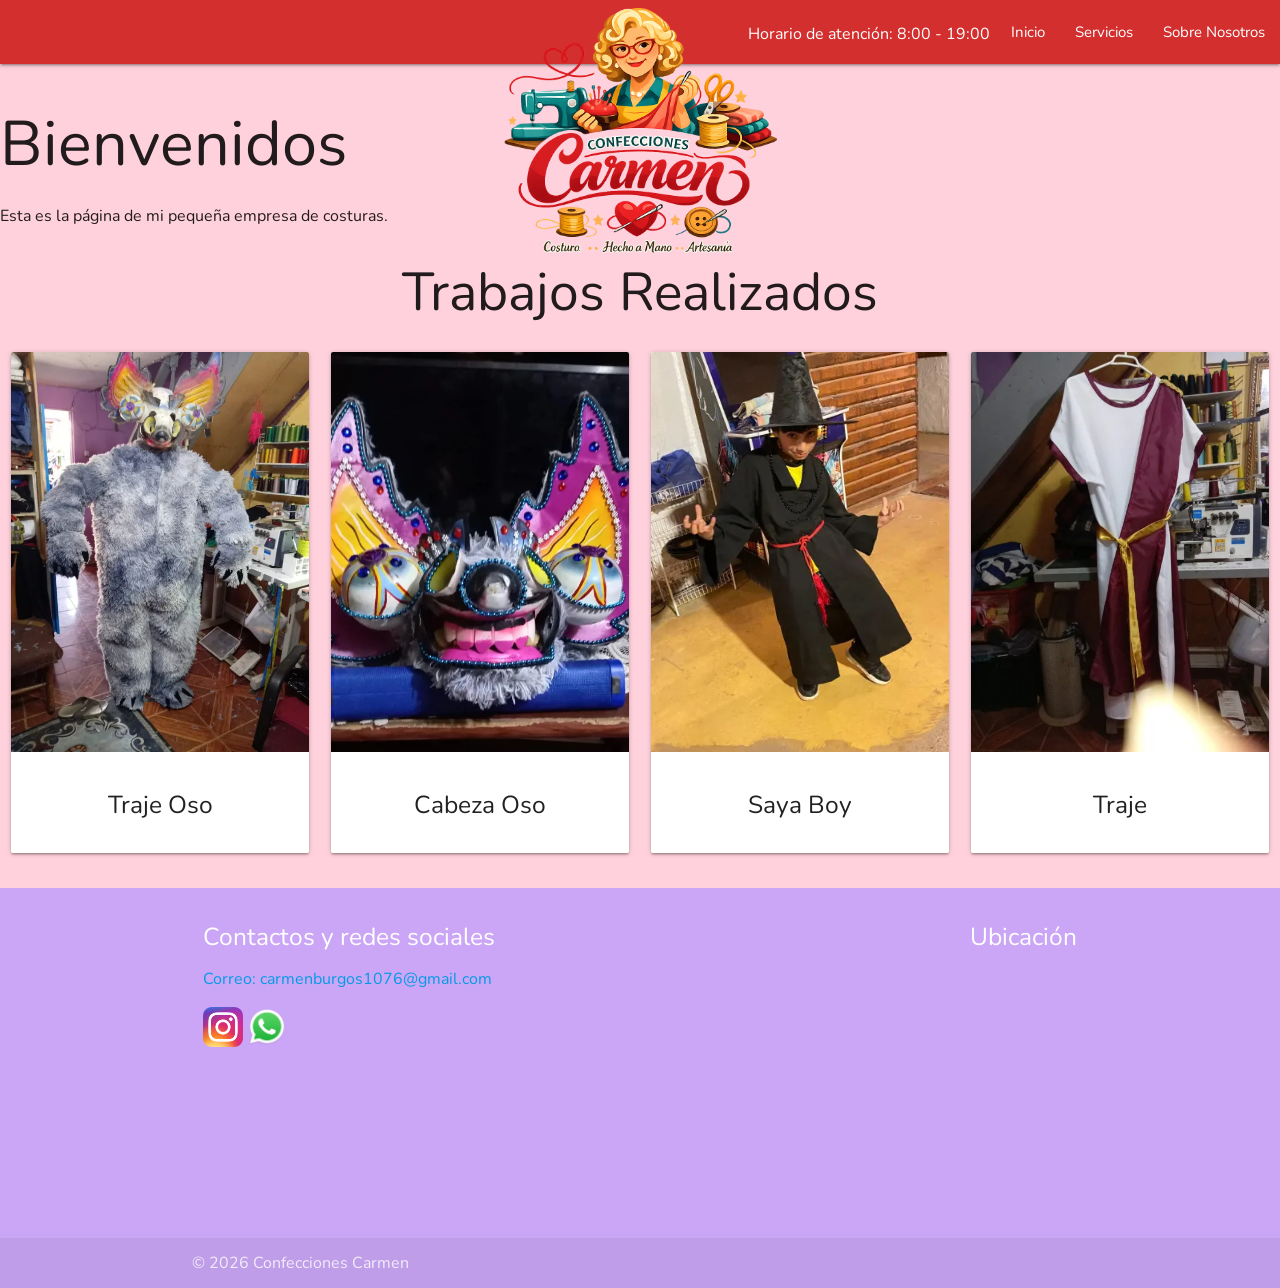
==== Front_End_Proyecto/index.html @ a4de8812 "mejroas en correo, se agrega envio directo con la etiqueta a" ====
<!DOCTYPE html>
<html lang="es">
<head>
  <meta charset="UTF-8">
  <meta name="viewport" content="width=device-width, initial-scale=1.0">
  <title>Tienda de Costuras</title>
  <!-- Se agrega referencias de font de google nunito-->
  <link rel="preconnect" href="https://fonts.googleapis.com">
  <link rel="preconnect" href="https://fonts.gstatic.com" crossorigin>
  <link href="https://fonts.googleapis.com/css2?family=Nunito:wght@400;600;700;800&display=swap" rel="stylesheet">
  <link rel="stylesheet" href="https://cdnjs.cloudflare.com/ajax/libs/font-awesome/6.5.0/css/all.min.css">
  <!-- Se agrega referencias de materialize-->
  <link rel="stylesheet" href="https://cdnjs.cloudflare.com/ajax/libs/materialize/1.0.0/css/materialize.min.css">
  <!-- Se agrega referencias de css personalizado-->
  <link rel="stylesheet" href="css/css.css">

</head>
<body>
  <!-- aqui va la Barra superior -->
  <header>
    <nav class="red darken-2">
  <div class="nav-wrapper center-align">
    <a href="index.html" class="brand-logo center">
      <img src="img/ConC v3.png" alt="Logo Mi Empresa" class="logo-img">
    </a>

        <ul id="nav-mobile" class="right hide-on-med-and-down">
          <li><a href="index.html">Inicio</a></li>
          <li><a href="servicios.html">Servicios</a></li>
          <li><a href="nosotros.html">Sobre Nosotros</a></li>
        </ul>
        <span class="right horario-nav">Horario de atención: 8:00 - 19:00</span>
      </div>
    </nav>
  </header>

  
  <!-- Contenido principal -->
  <main>
    <div class="main-content">
      <h1>Bienvenidos</h1>
      <p>Esta es la página de mi pequeña empresa de costuras.</p>
    </div>

    <div class="products-content">
      <h2 class="center-align">Trabajos Realizados</h2>
      <div class="row">
        <div class="col s12 m3">
          <div class="card">
            <div class="card-image">
              <img class="responsive-img" src="img/oso_traje.webp" alt="Imagen Traje Oso">
            </div>
            <div class="card-content">
              <h5  class="center-align ">Traje Oso</h5>
            </div>
          </div>
        </div>

        <div class="col s12 m3">
          <div class="card">
            <div class="card-image">
              <img class="responsive-img" src="img/cabeza_oso.webp" alt="Imagen Cabeza Oso">
            </div>
            <div class="card-content">
              <h5  class="center-align ">Cabeza Oso</h5>
            </div>
          </div>
        </div>

        <div class="col s12 m3">
          <div class="card">
            <div class="card-image">
              <img class="responsive-img" src="img/saya-boy.webp" alt="Imagen de un disfraz de Saya Boy">
            </div>
            <div class="card-content">
              <h5  class="center-align ">Saya Boy</h5>
            </div>
          </div>
        </div>

        <div class="col s12 m3">
          <div class="card">
            <div class="card-image">
              <img class="responsive-img" src="img/traje.webp" alt="Imagen de un traje">
            </div>
            <div class="card-content">
              <h5  class="center-align ">Traje</h5>
            </div>
          </div>
        </div>

      </div>
    </div>
  </main>


  <!-- aqui va el pie de pagina -->
  <footer class="page-footer">
    <div class="container">
      <div class="row">
        <!-- Columna izquierda: contactos y redes -->
        <div class="col s12 m6">
          <h5 class="white-text">Contactos y redes sociales</h5> 
          <p class="white-text"><a href="mailto:carmenburgos1076@gmail.com">Correo: carmenburgos1076@gmail.com</a></p>
          <a href="https://www.instagram.com/carmenburgos1076" target="_blank">
            <img src="img/Instagram_icon.png" alt="Instagram_icon" width="40" height="40">
          </a>
          <a href="https://wa.me/56961968245" target="_blank">
            <img src="img/WhatsApp_icon.png" alt="WhatsApp_icon" width="40" height="40">
          </a>
        </div>

        <div class="col s12 m6 right-align">
          <h5 class="white-text">Ubicación</h5>
          <iframe 
            src="https://www.google.com/maps/embed?pb=!4v1776399993003!6m8!1m7!1stLhyUdAjSl9Hm99v_wA_qw!2m2!1d-27.35488574480108!2d-70.31295464210376!3f214.4098993925791!4f-11.968861570810489!5f0.7820865974627469" 
            width="400" 
            height="250" 
            style="border:0;" 
            allowfullscreen="" 
            loading="lazy">
          </iframe>
        </div>
      </div>
    </div>

    <div class="footer-copyright">
      <div class="container">
        © 2026 Confecciones Carmen
      </div>
    </div>
  </footer>



  <script src="https://cdnjs.cloudflare.com/ajax/libs/materialize/1.0.0/js/materialize.min.js"></script>
</body>
</html>
---- Front_End_Proyecto/css/css.css ----
@import url('https://fonts.googleapis.com/css2?family=Nunito:wght@400;600;700;800&display=swap');

*, *::before, *::after {
  font-family: 'Nunito', sans-serif;
}

 body {
    display: flex;
    min-height: 100vh;
    flex-direction: column;
    font-size: 16px;
    background-color: #FFD1DC;
  }

  .responsive-img {
    height: 400px  !important;
    width: 100% !important;
    object-fit: cover;

  }
  
  .horario-nav {
  font-size: 16px;   
  padding: 2px 6px;  
}

  main {
    flex: 1 0 auto;
  }

  .title-nosotros {
    margin-bottom: 50px;
  }

  .title-nosotros-datos {
    margin-bottom: 25px;
    margin-top: 25px;
    font-weight: bold !important;
  }


  .logo-img {
  height: 350px;
  margin-top: -25px;
  }

  /* ── Accesibilidad: foco visible para navegación con teclado ── */
  a:focus,
  button:focus,
  input:focus,
  select:focus,
  textarea:focus {
    outline: 1px solid #818181;
    outline-offset: 2px;
    border-radius: 2px;
  }
  
  nav {
    background-color: lemonchiffon;
  }
  
  .page-footer {
    background-color: #CBA6F7; /* Morado pastel */
  }
  
  .responsive-service-img {
    height: 150px !important;
    width: auto !important;
    margin: 20px auto 0 !important;
    display: block;
    object-fit: contain;
  }

  .card_servicios {
    border-radius: 15px;
  }
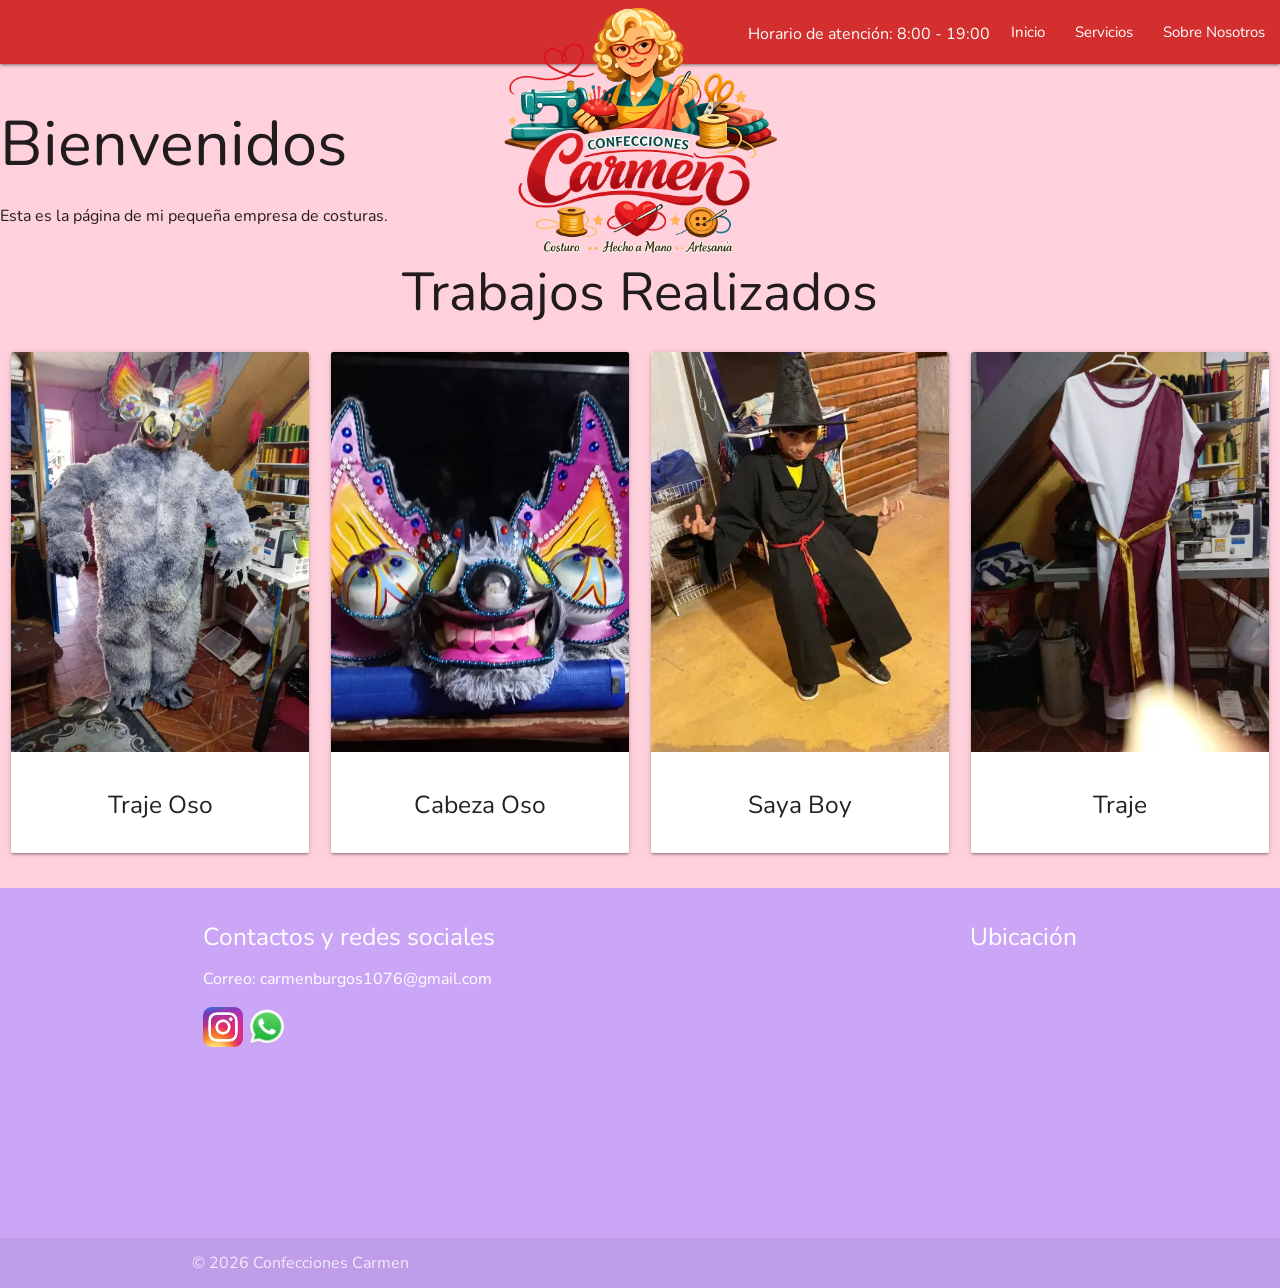
==== commit 3159fe11: "mejoras css al link de correo para hover y vista normal" ====
--- a/Front_End_Proyecto/index.html
+++ b/Front_End_Proyecto/index.html
@@ -101,7 +101,7 @@
         <!-- Columna izquierda: contactos y redes -->
         <div class="col s12 m6">
           <h5 class="white-text">Contactos y redes sociales</h5> 
-          <p class="white-text"><a href="mailto:carmenburgos1076@gmail.com">Correo: carmenburgos1076@gmail.com</a></p>
+          <p class="white-text"><a class="link_correo" href="mailto:carmenburgos1076@gmail.com">Correo: carmenburgos1076@gmail.com</a></p>
           <a href="https://www.instagram.com/carmenburgos1076" target="_blank">
             <img src="img/Instagram_icon.png" alt="Instagram_icon" width="40" height="40">
           </a>
--- a/Front_End_Proyecto/css/css.css
+++ b/Front_End_Proyecto/css/css.css
@@ -75,3 +75,11 @@
     border-radius: 15px;
   }
 
+  .link_correo {
+    color: white;
+  }
+
+  .link_correo:hover {
+    color: #FFD1DC;
+  }
+
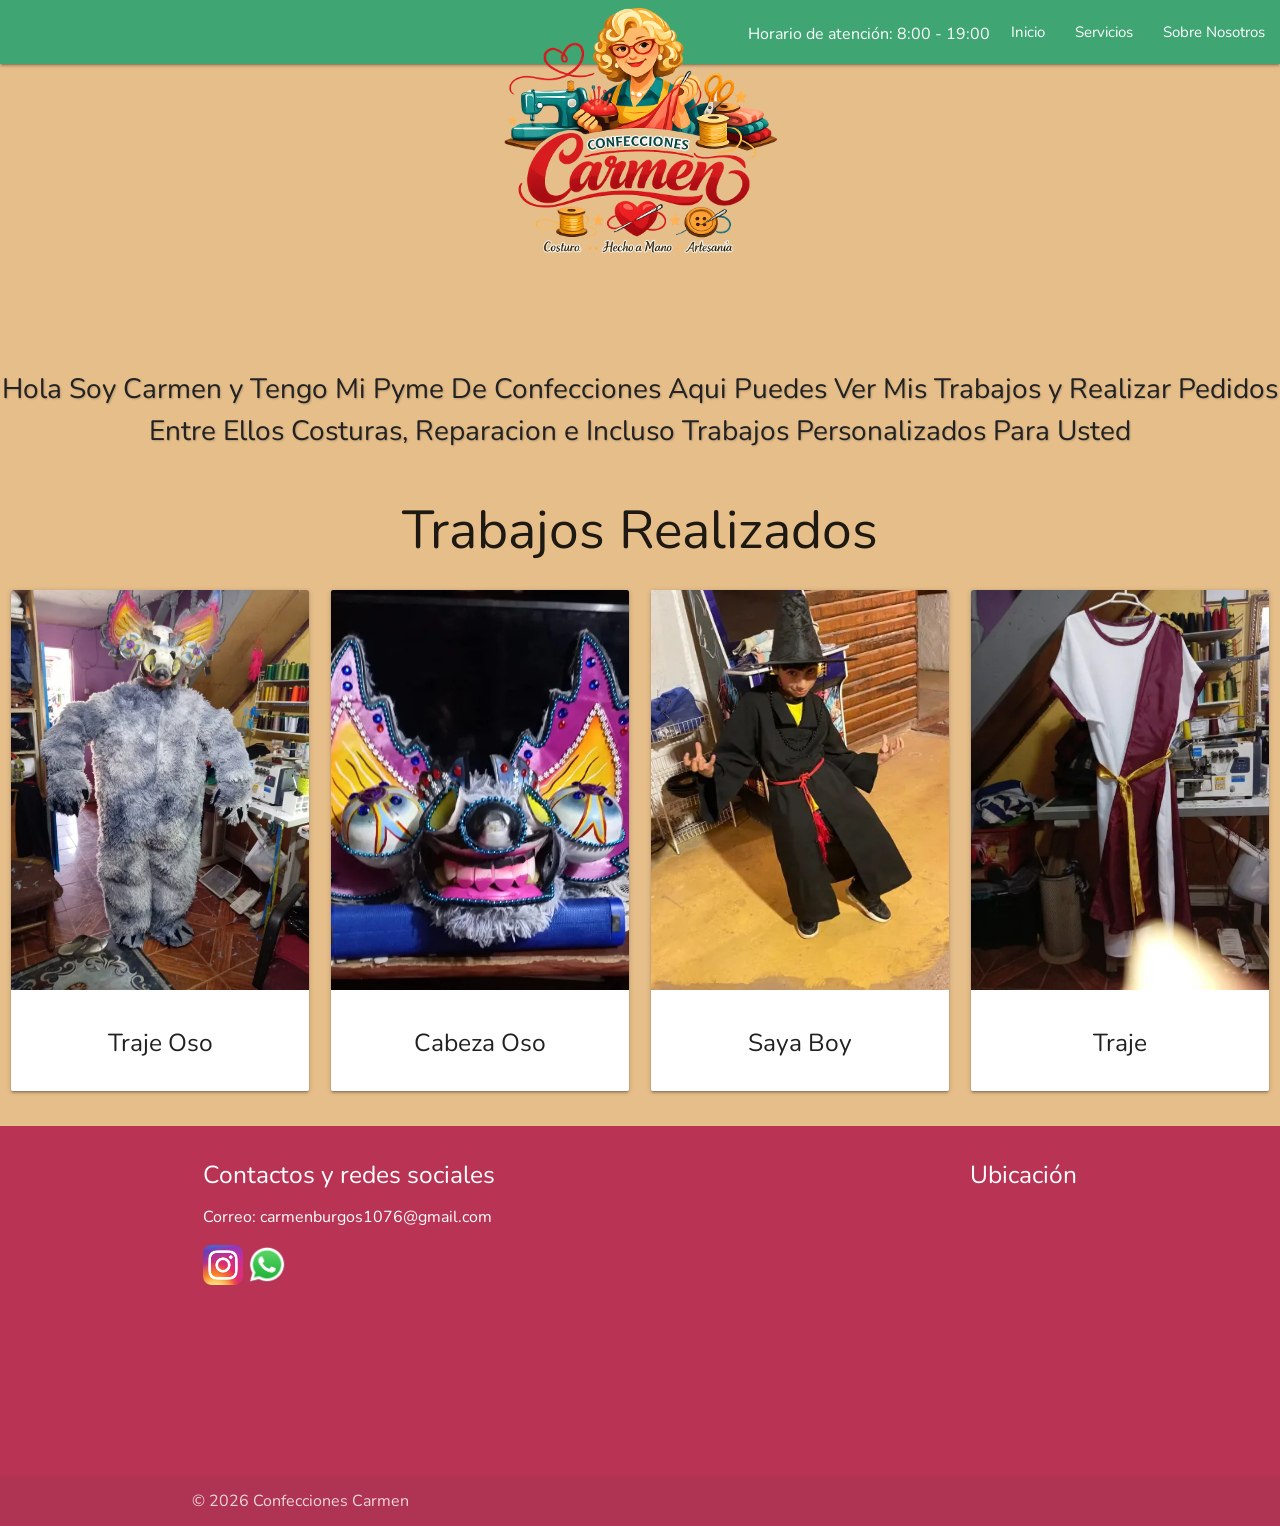
==== commit 7c0e9da5: "Cambio Visual Se Cambio El Lugar Del "Bienvenidos" y Tambien Los Colores Tanto Del Footer Como De La" ====
--- a/Front_End_Proyecto/index.html
+++ b/Front_End_Proyecto/index.html
@@ -18,7 +18,7 @@
 <body>
   <!-- aqui va la Barra superior -->
   <header>
-    <nav class="red darken-2">
+    <nav class="barra-superior">
   <div class="nav-wrapper center-align">
     <a href="index.html" class="brand-logo center">
       <img src="img/ConC v3.png" alt="Logo Mi Empresa" class="logo-img">
@@ -37,10 +37,10 @@
   
   <!-- Contenido principal -->
   <main>
-    <div class="main-content">
-      <h1>Bienvenidos</h1>
-      <p>Esta es la página de mi pequeña empresa de costuras.</p>
-    </div>
+    
+     <div class="intro-trabajos">
+    <p class="center-align">Hola Soy Carmen y Tengo Mi Pyme De Confecciones Aqui Puedes Ver Mis Trabajos y Realizar Pedidos Entre Ellos Costuras, Reparacion e Incluso Trabajos Personalizados Para Usted</p>
+  </div>
 
     <div class="products-content">
       <h2 class="center-align">Trabajos Realizados</h2>
@@ -91,6 +91,7 @@
 
       </div>
     </div>
+    
   </main>
 
 
--- a/Front_End_Proyecto/css/css.css
+++ b/Front_End_Proyecto/css/css.css
@@ -9,7 +9,7 @@
     min-height: 100vh;
     flex-direction: column;
     font-size: 16px;
-    background-color: #FFD1DC;
+    background-color: #E6BE8A;
   }
 
   .responsive-img {
@@ -38,10 +38,32 @@
     font-weight: bold !important;
   }
 
+  .barra-superior {
+  background-color: #3FA572;
+  }
 
   .logo-img {
   height: 350px;
   margin-top: -25px;
+  }
+
+  .logo-alter {
+  height: 300px;
+  position: absolute;
+  top: -50px;
+  left: -1275px;
+  }
+
+  .products-content {
+  margin-top: 50px;
+  }
+
+  .intro-trabajos {
+  margin-top: 300px;
+  margin-bottom: 30px;
+  font-size: 28px;
+  text-shadow: 1px 1px 2px rgba(0,0,0,0.2);
+  color: #222;
   }
 
   /* ── Accesibilidad: foco visible para navegación con teclado ── */
@@ -60,7 +82,7 @@
   }
   
   .page-footer {
-    background-color: #CBA6F7; /* Morado pastel */
+    background-color: #b93355;
   }
   
   .responsive-service-img {
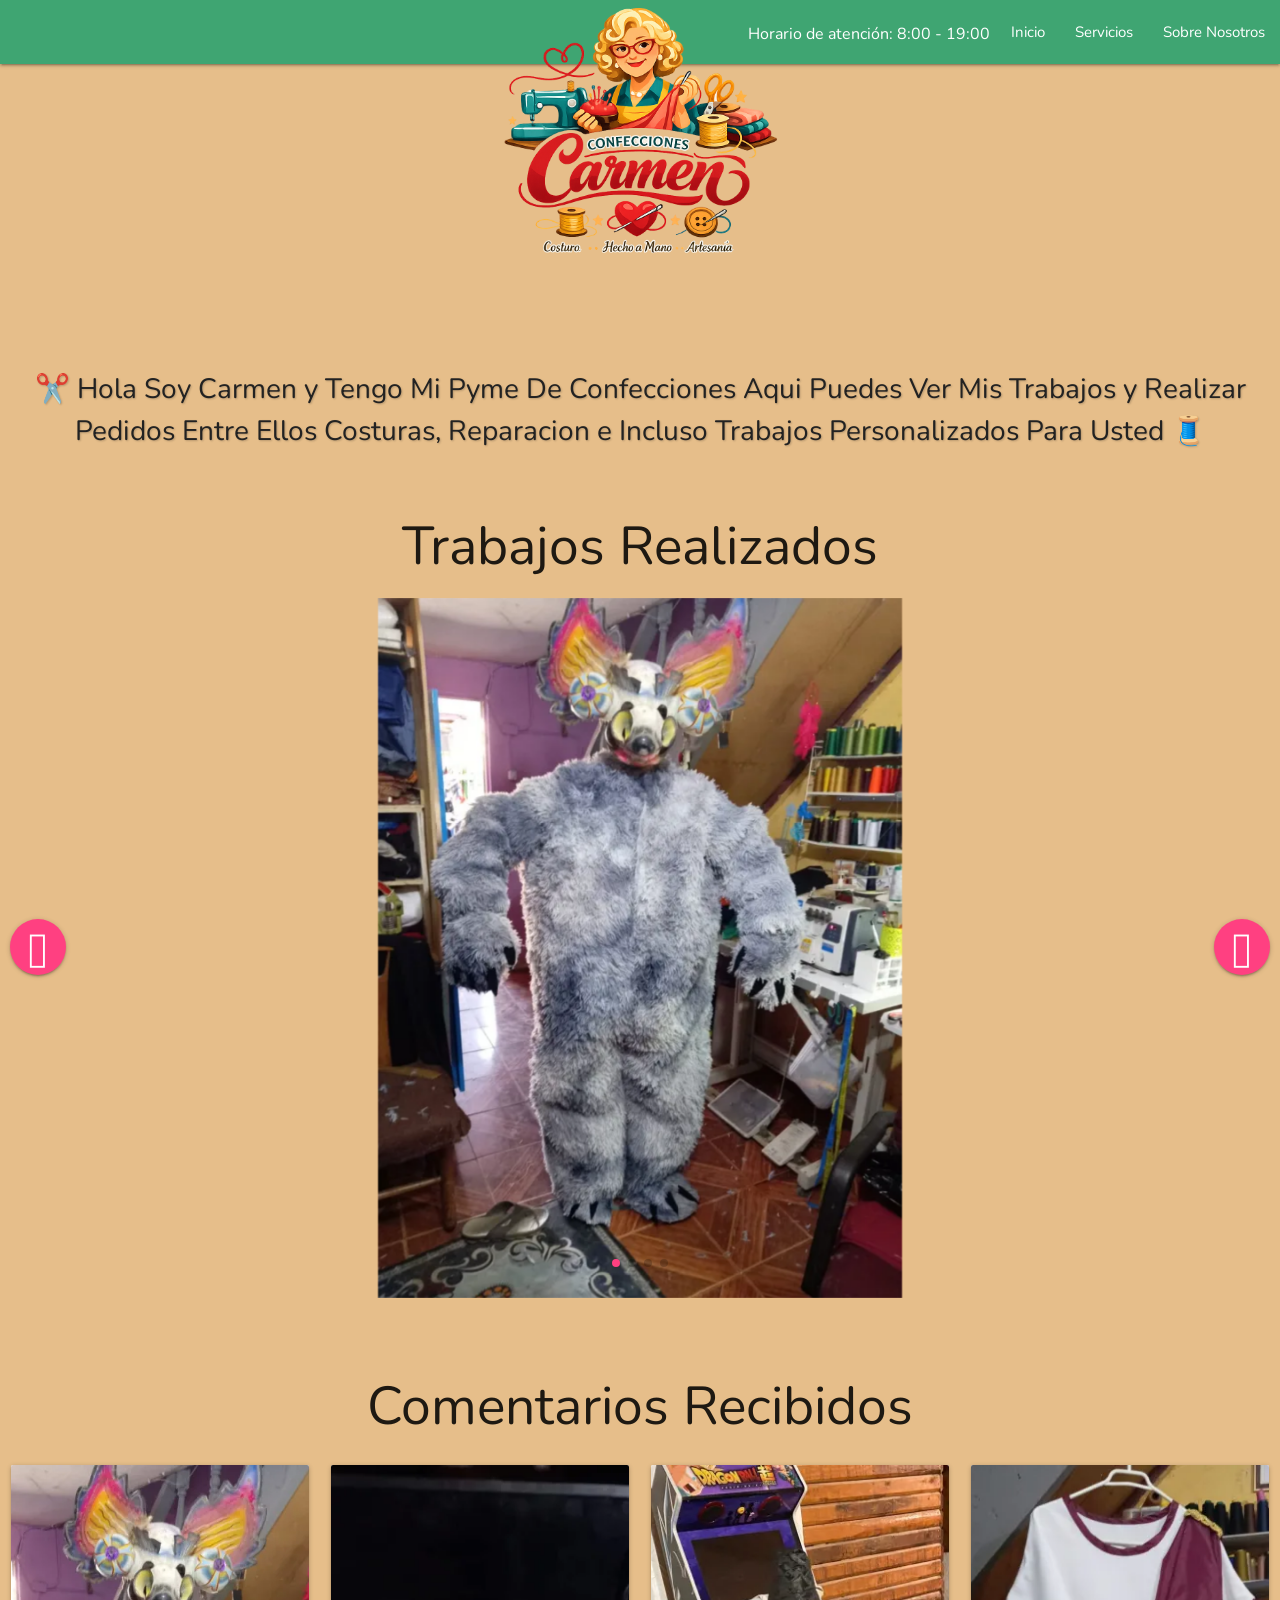
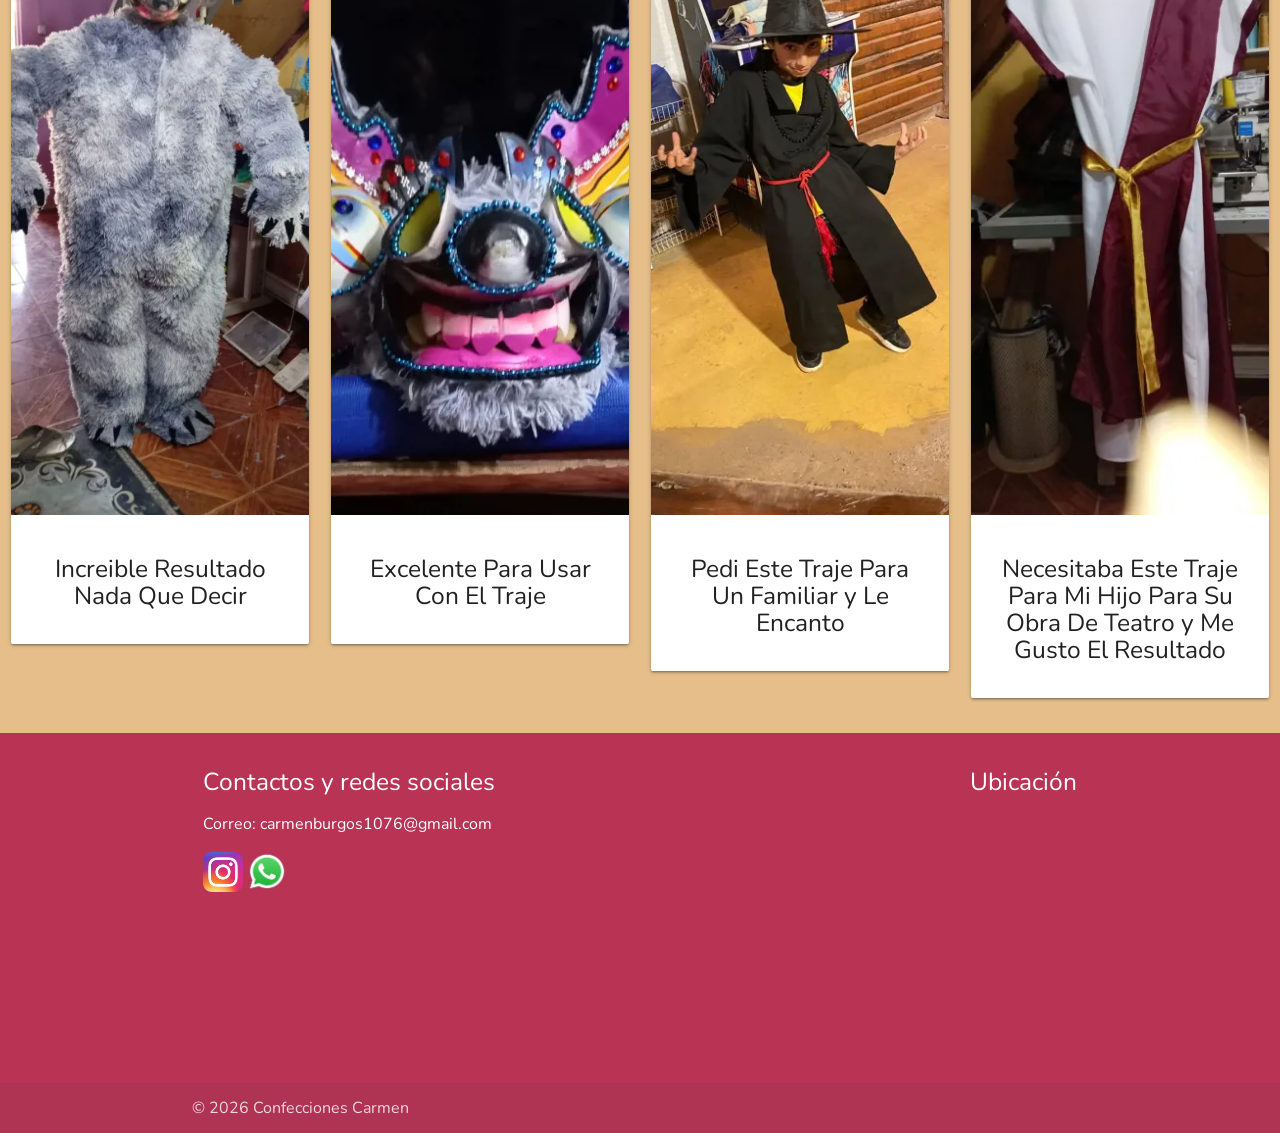
==== commit 2c109c4d: "Cambio De Portada Se implemento un carusel de imagenes de algunos trabajos realizados y se puso un a" ====
--- a/Front_End_Proyecto/index.html
+++ b/Front_End_Proyecto/index.html
@@ -37,13 +37,32 @@
   
   <!-- Contenido principal -->
   <main>
-    
+
      <div class="intro-trabajos">
-    <p class="center-align">Hola Soy Carmen y Tengo Mi Pyme De Confecciones Aqui Puedes Ver Mis Trabajos y Realizar Pedidos Entre Ellos Costuras, Reparacion e Incluso Trabajos Personalizados Para Usted</p>
+    <p class="center-align">✂️ Hola Soy Carmen y Tengo Mi Pyme De Confecciones Aqui Puedes Ver Mis Trabajos y Realizar Pedidos Entre Ellos Costuras, Reparacion e Incluso Trabajos Personalizados Para Usted 🧵 </p>
+  </div>
+    <div class="carousel-container" style="position: relative; overflow: hidden; padding-bottom: 30px;">
+  <h2 class="center-align">Trabajos Realizados</h2>
+  
+  <div class="carousel carousel-slider center">
+    <a class="carousel-item" href="#one!"><img src="img/oso_traje.webp" alt="Traje Oso"></a>
+    <a class="carousel-item" href="#two!"><img src="img/cabeza_oso.webp" alt="Cabeza Oso"></a>
+    <a class="carousel-item" href="#three!"><img src="img/saya-boy.webp" alt="Saya Boy"></a>
+    <a class="carousel-item" href="#four!"><img src="img/traje.webp" alt="Traje"></a>
   </div>
 
+  <a class="btn-floating btn-large waves-effect waves-light pink accent-2 movePrevCarousel" 
+     style="position: absolute; left: 10px; top: 55%; z-index: 10; transform: translateY(-50%);">
+    <i class="fas fa-chevron-left"></i>
+  </a>
+  <a class="btn-floating btn-large waves-effect waves-light pink accent-2 moveNextCarousel" 
+     style="position: absolute; right: 10px; top: 55%; z-index: 10; transform: translateY(-50%);">
+    <i class="fas fa-chevron-right"></i>
+  </a>
+</div>
+</div>
     <div class="products-content">
-      <h2 class="center-align">Trabajos Realizados</h2>
+      <h2 class="center-align">Comentarios Recibidos</h2>
       <div class="row">
         <div class="col s12 m3">
           <div class="card">
@@ -51,7 +70,7 @@
               <img class="responsive-img" src="img/oso_traje.webp" alt="Imagen Traje Oso">
             </div>
             <div class="card-content">
-              <h5  class="center-align ">Traje Oso</h5>
+              <h5  class="center-align ">Increible Resultado Nada Que Decir</h5>
             </div>
           </div>
         </div>
@@ -62,7 +81,7 @@
               <img class="responsive-img" src="img/cabeza_oso.webp" alt="Imagen Cabeza Oso">
             </div>
             <div class="card-content">
-              <h5  class="center-align ">Cabeza Oso</h5>
+              <h5  class="center-align ">Excelente Para Usar Con El Traje</h5>
             </div>
           </div>
         </div>
@@ -73,7 +92,7 @@
               <img class="responsive-img" src="img/saya-boy.webp" alt="Imagen de un disfraz de Saya Boy">
             </div>
             <div class="card-content">
-              <h5  class="center-align ">Saya Boy</h5>
+              <h5  class="center-align ">Pedi Este Traje Para Un Familiar y Le Encanto</h5>
             </div>
           </div>
         </div>
@@ -84,7 +103,7 @@
               <img class="responsive-img" src="img/traje.webp" alt="Imagen de un traje">
             </div>
             <div class="card-content">
-              <h5  class="center-align ">Traje</h5>
+              <h5  class="center-align ">Necesitaba Este Traje Para Mi Hijo Para Su Obra De Teatro y Me Gusto El Resultado</h5>
             </div>
           </div>
         </div>
@@ -135,5 +154,30 @@
 
 
   <script src="https://cdnjs.cloudflare.com/ajax/libs/materialize/1.0.0/js/materialize.min.js"></script>
+  <script>
+  document.addEventListener('DOMContentLoaded', function() {
+  // Inicialización del carrusel
+  var elems = document.querySelectorAll('.carousel');
+  var instances = M.Carousel.init(elems, {
+    fullWidth: true,
+    indicators: true
+  });
+
+  // Capturamos la instancia del primer carrusel
+  var instance = M.Carousel.getInstance(document.querySelector('.carousel'));
+
+  // Evento para flecha izquierda
+  document.querySelector('.movePrevCarousel').addEventListener('click', function(e) {
+    e.preventDefault();
+    instance.prev();
+  });
+
+  // Evento para flecha derecha
+  document.querySelector('.moveNextCarousel').addEventListener('click', function(e) {
+    e.preventDefault();
+    instance.next();
+  });
+  });
+  </script>
 </body>
 </html>
--- a/Front_End_Proyecto/css/css.css
+++ b/Front_End_Proyecto/css/css.css
@@ -13,7 +13,7 @@
   }
 
   .responsive-img {
-    height: 400px  !important;
+    height: 650px  !important;
     width: 100% !important;
     object-fit: cover;
 
@@ -40,6 +40,64 @@
 
   .barra-superior {
   background-color: #3FA572;
+  }
+
+  .carousel {
+    height: 700px !important; /* Un poco más de margen para los indicadores */
+    width: 100%;
+  }
+
+  .carousel .carousel-item {
+    display: flex;
+    justify-content: center; /* Centra horizontalmente */
+    align-items: center;     /* Centra verticalmente */
+    width: 100% !important;  /* Asegura que el contenedor use todo el ancho */
+  }
+
+  .carousel-item img {
+    width: auto !important; 
+    max-height: 700px;
+    object-fit: contain; /* Evita que la imagen se deforme */
+  }
+
+  /* Ajuste para que el contenedor permita posicionar las flechas */
+  .carousel-container {
+  position: relative;
+  overflow: hidden;
+  }
+
+/* Estilo para los botones flotantes */
+  .btn-floating i {
+  font-size: 2.5rem;
+  line-height: 56px; /* Centra el icono dentro del círculo */
+  }
+
+/* Evitar que las flechas desaparezcan en móviles */
+  .moveNextCarousel, .movePrevCarousel {
+  transform: translateY(-50%); /* Centrado vertical exacto */
+  }
+
+  .carousel.carousel-slider {
+  height: 700px !important; /* Ajusta según el tamaño de tus fotos */
+  }
+
+  .carousel .carousel-item {
+  display: flex !important;
+  justify-content: center;
+  align-items: center;
+  }
+
+  .carousel .carousel-item img {
+  width: auto !important;
+  max-height: 100%;
+  object-fit: contain;
+  }
+
+  .carousel .indicators .indicator-item {
+  background-color: rgba(0,0,0,0.2);
+  }
+  .carousel .indicators .indicator-item.active {
+  background-color: #ff4081;
   }
 
   .logo-img {
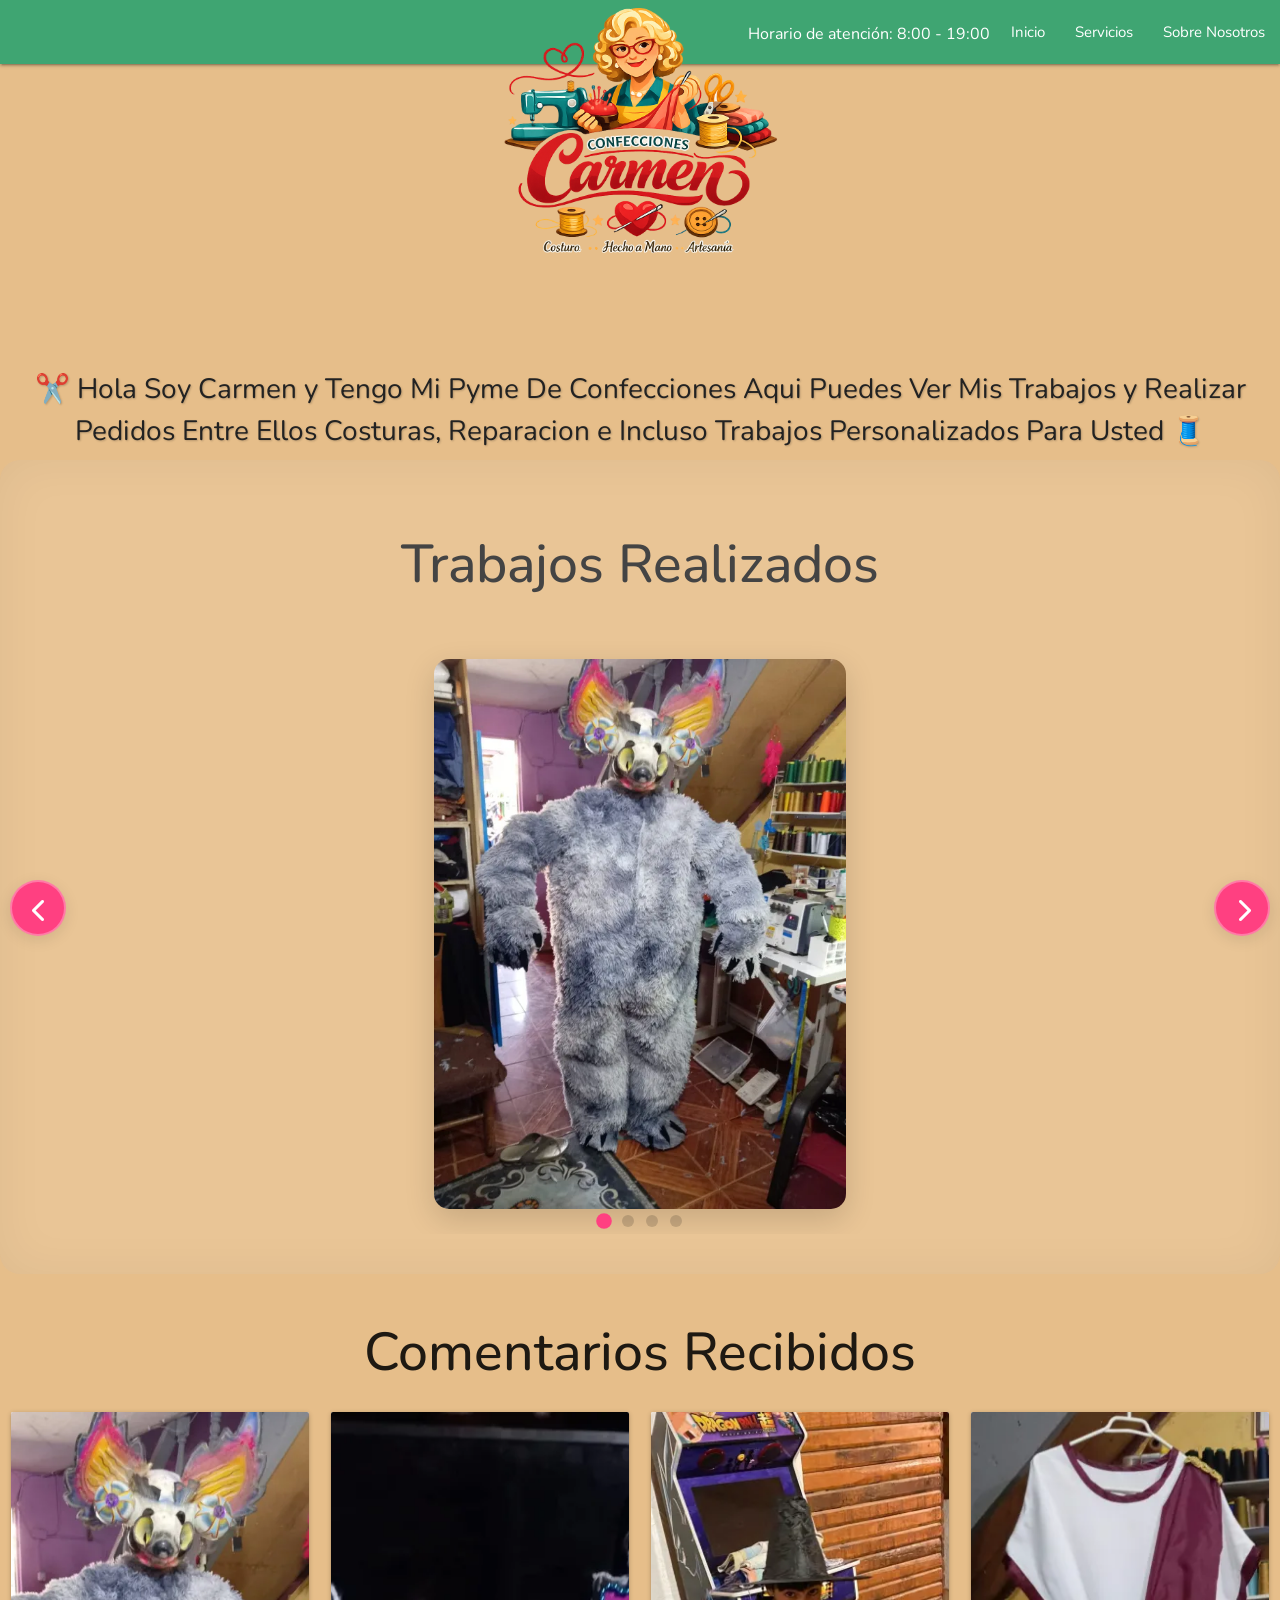
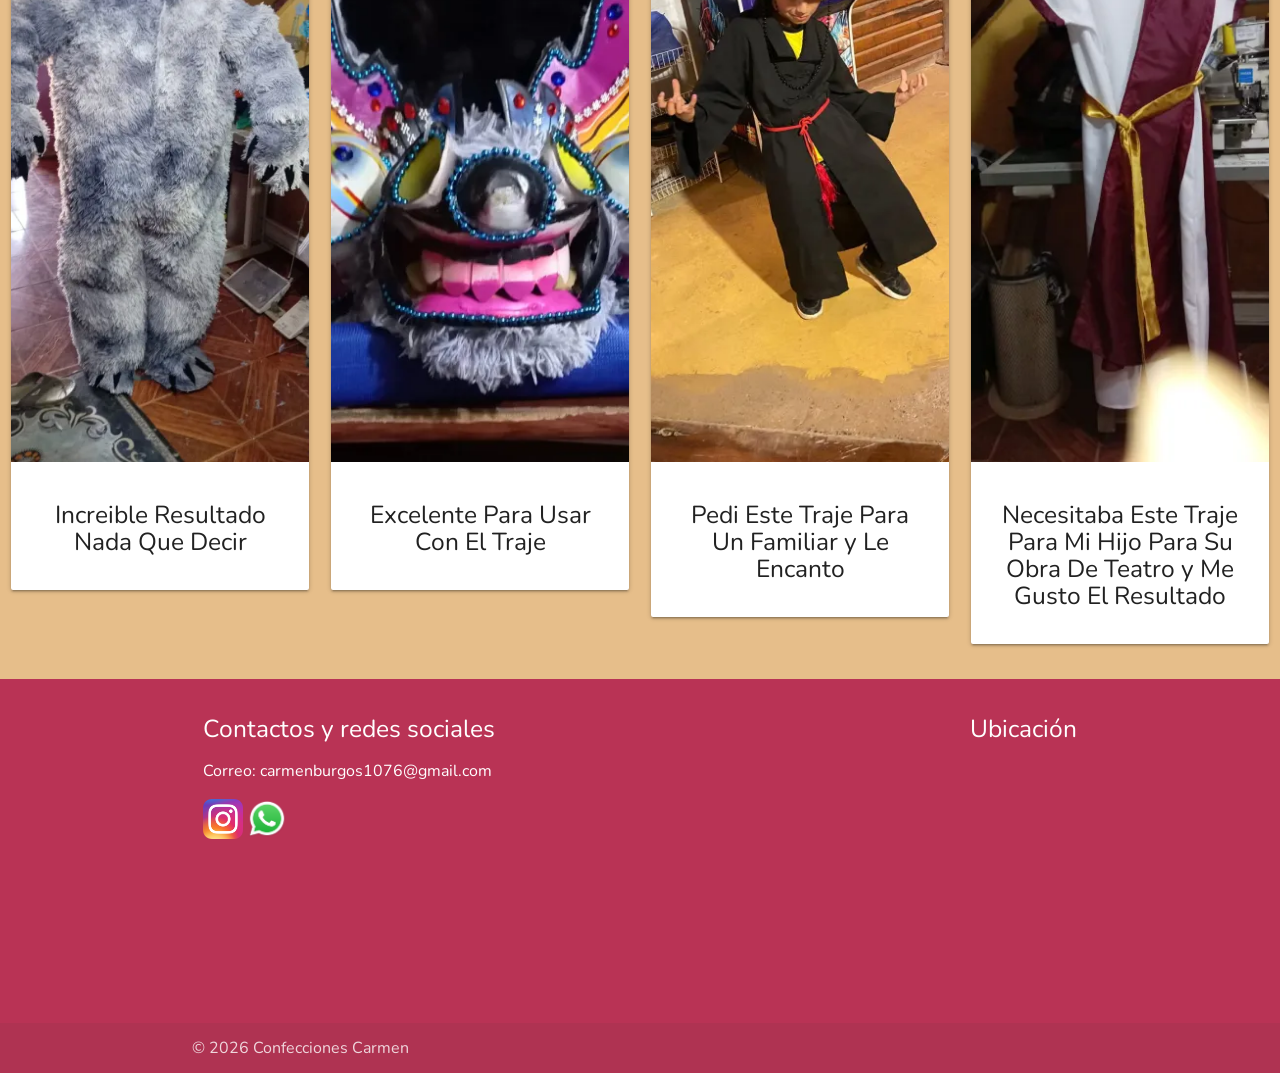
==== commit d6bed1c2: "Se ajusta la compativilidad movil y responsiva, se modifca el navgador en movil para que que quede o" ====
--- a/Front_End_Proyecto/index.html
+++ b/Front_End_Proyecto/index.html
@@ -11,6 +11,8 @@
   <link rel="stylesheet" href="https://cdnjs.cloudflare.com/ajax/libs/font-awesome/6.5.0/css/all.min.css">
   <!-- Se agrega referencias de materialize-->
   <link rel="stylesheet" href="https://cdnjs.cloudflare.com/ajax/libs/materialize/1.0.0/css/materialize.min.css">
+  <!-- Se agrega referencias de iconos de google -->
+  <link href="https://fonts.googleapis.com/icon?family=Material+Icons" rel="stylesheet">
   <!-- Se agrega referencias de css personalizado-->
   <link rel="stylesheet" href="css/css.css">
 
@@ -19,19 +21,28 @@
   <!-- aqui va la Barra superior -->
   <header>
     <nav class="barra-superior">
-  <div class="nav-wrapper center-align">
+  <div class="nav-wrapper">
     <a href="index.html" class="brand-logo center">
       <img src="img/ConC v3.png" alt="Logo Mi Empresa" class="logo-img">
     </a>
+
+    <a href="#" data-target="mobile-nav" class="sidenav-trigger"><i class="material-icons">menu</i></a>
 
         <ul id="nav-mobile" class="right hide-on-med-and-down">
           <li><a href="index.html">Inicio</a></li>
           <li><a href="servicios.html">Servicios</a></li>
           <li><a href="nosotros.html">Sobre Nosotros</a></li>
         </ul>
-        <span class="right horario-nav">Horario de atención: 8:00 - 19:00</span>
+        <span class="right horario-nav hide-on-small-only">Horario de atención: 8:00 - 19:00</span>
       </div>
     </nav>
+
+    <!-- Menú lateral para móviles -->
+    <ul class="sidenav" id="mobile-nav">
+      <li><a href="index.html">Inicio</a></li>
+      <li><a href="servicios.html">Servicios</a></li>
+      <li><a href="nosotros.html">Sobre Nosotros</a></li>
+    </ul>
   </header>
 
   
@@ -41,8 +52,8 @@
      <div class="intro-trabajos">
     <p class="center-align">✂️ Hola Soy Carmen y Tengo Mi Pyme De Confecciones Aqui Puedes Ver Mis Trabajos y Realizar Pedidos Entre Ellos Costuras, Reparacion e Incluso Trabajos Personalizados Para Usted 🧵 </p>
   </div>
-    <div class="carousel-container" style="position: relative; overflow: hidden; padding-bottom: 30px;">
-  <h2 class="center-align">Trabajos Realizados</h2>
+    <div class="carousel-container">
+  <h2 class="center-align"><strong>Trabajos Realizados</strong></h2>
   
   <div class="carousel carousel-slider center">
     <a class="carousel-item" href="#one!"><img src="img/oso_traje.webp" alt="Traje Oso"></a>
@@ -51,18 +62,16 @@
     <a class="carousel-item" href="#four!"><img src="img/traje.webp" alt="Traje"></a>
   </div>
 
-  <a class="btn-floating btn-large waves-effect waves-light pink accent-2 movePrevCarousel" 
-     style="position: absolute; left: 10px; top: 55%; z-index: 10; transform: translateY(-50%);">
+  <a class="btn-floating btn-large waves-effect waves-light pink accent-2 movePrevCarousel">
     <i class="fas fa-chevron-left"></i>
   </a>
-  <a class="btn-floating btn-large waves-effect waves-light pink accent-2 moveNextCarousel" 
-     style="position: absolute; right: 10px; top: 55%; z-index: 10; transform: translateY(-50%);">
+  <a class="btn-floating btn-large waves-effect waves-light pink accent-2 moveNextCarousel">
     <i class="fas fa-chevron-right"></i>
   </a>
 </div>
 </div>
     <div class="products-content">
-      <h2 class="center-align">Comentarios Recibidos</h2>
+      <h2 class="center-align"><strong>Comentarios Recibidos</strong></h2>
       <div class="row">
         <div class="col s12 m3">
           <div class="card">
@@ -132,14 +141,14 @@
 
         <div class="col s12 m6 right-align">
           <h5 class="white-text">Ubicación</h5>
-          <iframe 
-            src="https://www.google.com/maps/embed?pb=!4v1776399993003!6m8!1m7!1stLhyUdAjSl9Hm99v_wA_qw!2m2!1d-27.35488574480108!2d-70.31295464210376!3f214.4098993925791!4f-11.968861570810489!5f0.7820865974627469" 
-            width="400" 
-            height="250" 
-            style="border:0;" 
-            allowfullscreen="" 
-            loading="lazy">
-          </iframe>
+          <div class="map-container">
+            <iframe 
+              src="https://www.google.com/maps/embed?pb=!4v1776399993003!6m8!1m7!1stLhyUdAjSl9Hm99v_wA_qw!2m2!1d-27.35488574480108!2d-70.31295464210376!3f214.4098993925791!4f-11.968861570810489!5f0.7820865974627469" 
+              style="border:0;" 
+              allowfullscreen="" 
+              loading="lazy">
+            </iframe>
+          </div>
         </div>
       </div>
     </div>
@@ -154,30 +163,6 @@
 
 
   <script src="https://cdnjs.cloudflare.com/ajax/libs/materialize/1.0.0/js/materialize.min.js"></script>
-  <script>
-  document.addEventListener('DOMContentLoaded', function() {
-  // Inicialización del carrusel
-  var elems = document.querySelectorAll('.carousel');
-  var instances = M.Carousel.init(elems, {
-    fullWidth: true,
-    indicators: true
-  });
-
-  // Capturamos la instancia del primer carrusel
-  var instance = M.Carousel.getInstance(document.querySelector('.carousel'));
-
-  // Evento para flecha izquierda
-  document.querySelector('.movePrevCarousel').addEventListener('click', function(e) {
-    e.preventDefault();
-    instance.prev();
-  });
-
-  // Evento para flecha derecha
-  document.querySelector('.moveNextCarousel').addEventListener('click', function(e) {
-    e.preventDefault();
-    instance.next();
-  });
-  });
-  </script>
+  <script src="js/js.js"></script>
 </body>
 </html>
--- a/Front_End_Proyecto/css/css.css
+++ b/Front_End_Proyecto/css/css.css
@@ -1,6 +1,6 @@
 @import url('https://fonts.googleapis.com/css2?family=Nunito:wght@400;600;700;800&display=swap');
 
-*, *::before, *::after {
+*:not(i):not(.fas):not(.fab):not(.far):not(.fal):not(.fad):not(.fat):not(.material-icons) {
   font-family: 'Nunito', sans-serif;
 }
 
@@ -42,63 +42,98 @@
   background-color: #3FA572;
   }
 
+  /* ── Estilos Limpios del Carrusel ── */
+  .carousel-container {
+    padding: 40px 0;
+    background: rgba(255, 255, 255, 0.1); /* Sutil fondo para separar secciones */
+    border-radius: 20px;
+    margin: 20px 0;
+    position: relative;
+    overflow: hidden;
+    box-shadow: inset 0 0 50px rgba(0,0,0,0.05);
+  }
+
+  .carousel-container h2 {
+    margin-bottom: 40px;
+    font-weight: 700;
+    color: #444;
+  }
+
   .carousel {
-    height: 700px !important; /* Un poco más de margen para los indicadores */
+    height: 600px !important;
     width: 100%;
   }
 
+  .carousel.carousel-slider {
+    height: 600px !important;
+  }
+
   .carousel .carousel-item {
-    display: flex;
-    justify-content: center; /* Centra horizontalmente */
-    align-items: center;     /* Centra verticalmente */
-    width: 100% !important;  /* Asegura que el contenedor use todo el ancho */
+    display: flex !important;
+    justify-content: center;
+    align-items: center;
+    width: 100% !important;
+    opacity: 0; /* Inactivo */
+    transition: opacity 0.5s ease;
+  }
+
+  .carousel .carousel-item.active {
+    opacity: 1;
   }
 
   .carousel-item img {
     width: auto !important; 
-    max-height: 700px;
-    object-fit: contain; /* Evita que la imagen se deforme */
-  }
-
-  /* Ajuste para que el contenedor permita posicionar las flechas */
-  .carousel-container {
-  position: relative;
-  overflow: hidden;
-  }
-
-/* Estilo para los botones flotantes */
-  .btn-floating i {
-  font-size: 2.5rem;
-  line-height: 56px; /* Centra el icono dentro del círculo */
-  }
-
-/* Evitar que las flechas desaparezcan en móviles */
+    max-height: 550px;
+    border-radius: 15px; /* Bordes suaves */
+    box-shadow: 0 10px 30px rgba(0,0,0,0.15); /* Sombra elegante */
+    transition: transform 0.3s ease;
+    object-fit: contain;
+  }
+
+  .carousel-item img:hover {
+    transform: scale(1.02); /* Micro-interacción */
+  }
+
+  /* Botones de navegación con desenfoque de fondo */
   .moveNextCarousel, .movePrevCarousel {
-  transform: translateY(-50%); /* Centrado vertical exacto */
-  }
-
-  .carousel.carousel-slider {
-  height: 700px !important; /* Ajusta según el tamaño de tus fotos */
-  }
-
-  .carousel .carousel-item {
-  display: flex !important;
-  justify-content: center;
-  align-items: center;
-  }
-
-  .carousel .carousel-item img {
-  width: auto !important;
-  max-height: 100%;
-  object-fit: contain;
+    position: absolute;
+    top: 55%;
+    z-index: 10;
+    transform: translateY(-50%);
+    background-color: rgba(255, 64, 129, 0.7) !important;
+    backdrop-filter: blur(5px);
+    border: 2px solid rgba(255, 255, 255, 0.3);
+    box-shadow: 0 4px 15px rgba(0,0,0,0.1) !important;
+    transition: all 0.3s ease !important;
+  }
+
+  .movePrevCarousel {
+    left: 10px;
+  }
+
+  .moveNextCarousel {
+    right: 10px;
+  }
+
+  .moveNextCarousel:hover, .movePrevCarousel:hover {
+    background-color: rgba(255, 64, 129, 1) !important;
+    transform: translateY(-50%) scale(1.1);
   }
 
   .carousel .indicators .indicator-item {
-  background-color: rgba(0,0,0,0.2);
-  }
+    background-color: rgba(0,0,0,0.15);
+    width: 12px;
+    height: 12px;
+    margin: 0 6px;
+    transition: transform 0.3s ease;
+  }
+
   .carousel .indicators .indicator-item.active {
-  background-color: #ff4081;
-  }
+    background-color: #ff4081;
+    transform: scale(1.3);
+  }
+
+  /* ───────────────────────────────── */
 
   .logo-img {
   height: 350px;
@@ -118,13 +153,13 @@
 
   .intro-trabajos {
   margin-top: 300px;
-  margin-bottom: 30px;
+  margin-bottom: -20px;
   font-size: 28px;
   text-shadow: 1px 1px 2px rgba(0,0,0,0.2);
   color: #222;
   }
 
-  /* ── Accesibilidad: foco visible para navegación con teclado ── */
+  /* ── Accesibilidad ── */
   a:focus,
   button:focus,
   input:focus,
@@ -136,7 +171,20 @@
   }
   
   nav {
-    background-color: lemonchiffon;
+    background-color: #3FA572; /* Color base del nav */
+  }
+
+  .sidenav {
+    background-color: #3FA572;
+  }
+
+  .sidenav li a {
+    color: white !important;
+    font-weight: 600;
+  }
+
+  .sidenav li a:hover {
+    background-color: rgba(255, 255, 255, 0.1) !important;
   }
   
   .page-footer {
@@ -163,3 +211,43 @@
     color: #FFD1DC;
   }
 
+  /* Estilos para el Mapa Responsivo */
+  .map-container {
+    width: 100%;
+    max-width: 400px;
+    height: 250px;
+    margin-left: auto;
+    border-radius: 8px;
+    overflow: hidden;
+  }
+
+  .map-container iframe {
+    width: 100% !important;
+    height: 100% !important;
+  }
+
+  @media only screen and (max-width: 600px) {
+    .map-container {
+      max-width: 100%;
+      height: 200px;
+      margin-top: 20px;
+    }
+    
+    .logo-img {
+      height: 200px;
+      margin-top: 0;
+    }
+
+    .intro-trabajos {
+      margin-top: 150px;
+      font-size: 20px;
+    }
+
+    .carousel, .carousel.carousel-slider {
+      height: 400px !important;
+    }
+    
+    .carousel-item img {
+      max-height: 350px;
+    }
+  }
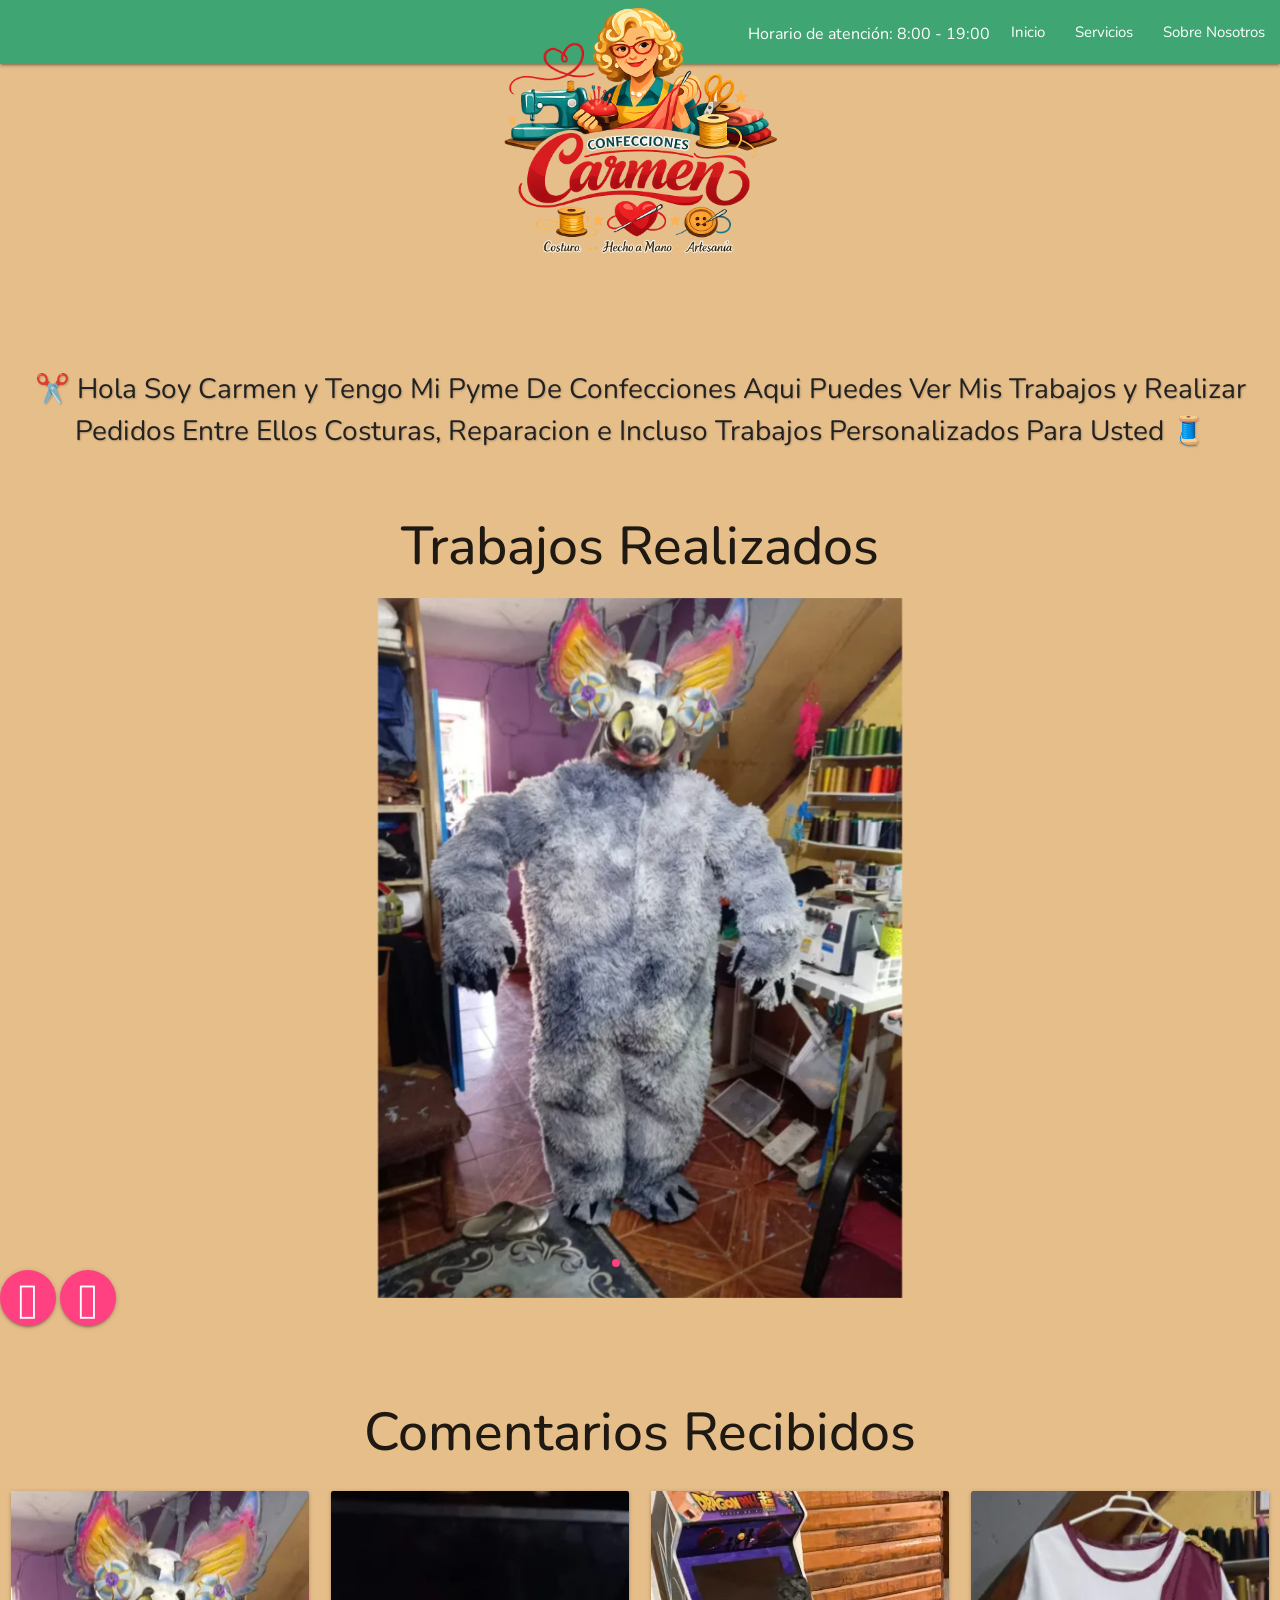
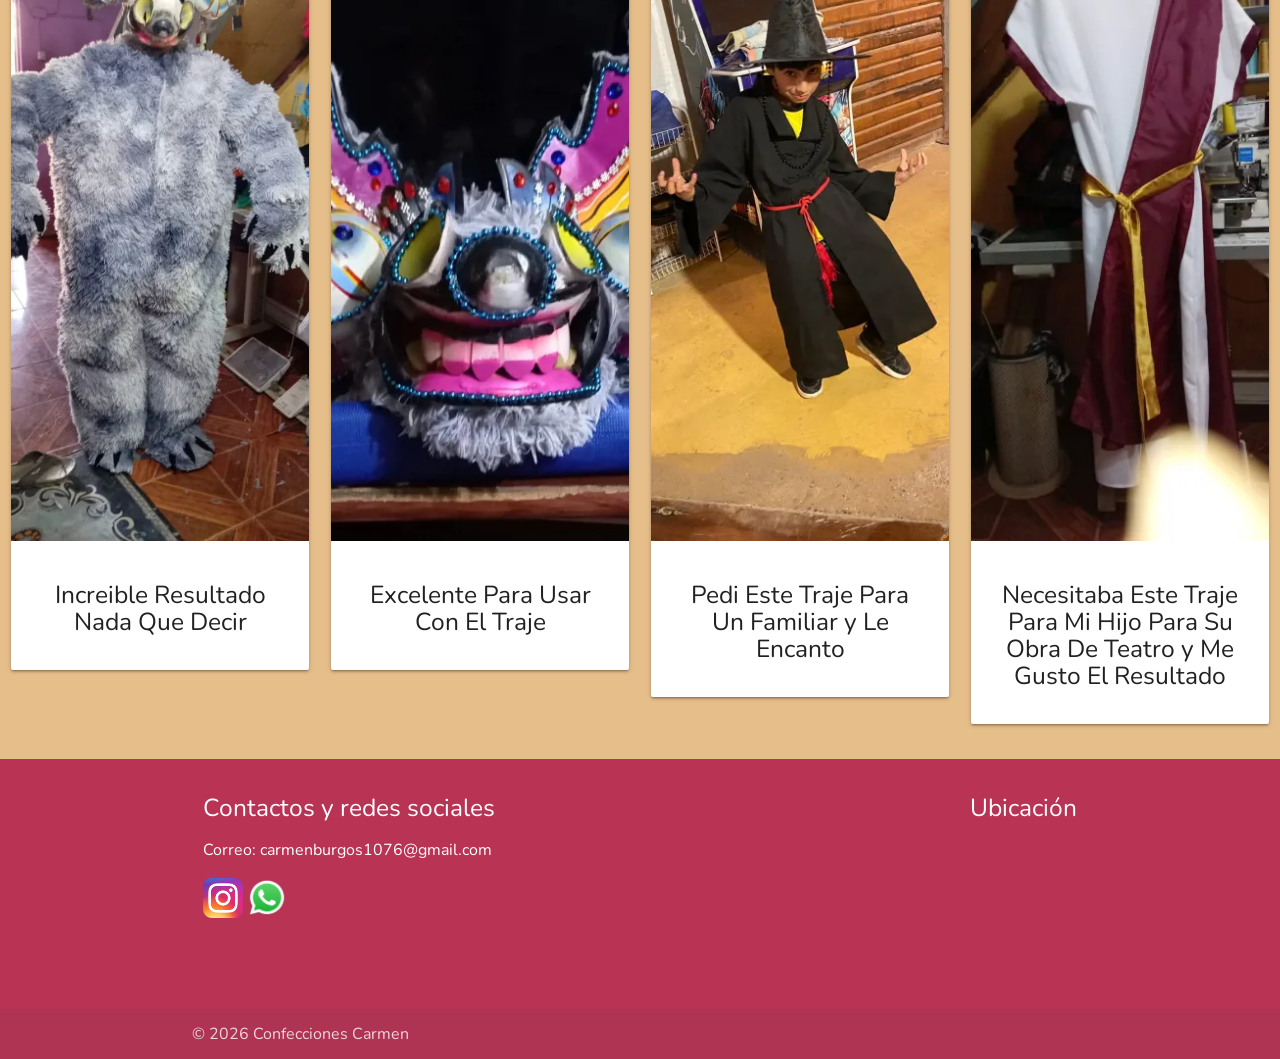
==== commit 191c5ae5: "arreglo para moviles Se realizo el cambio para mejorar la visualizacion de que la imagen del logo, n" ====
--- a/Front_End_Proyecto/index.html
+++ b/Front_End_Proyecto/index.html
@@ -4,27 +4,23 @@
   <meta charset="UTF-8">
   <meta name="viewport" content="width=device-width, initial-scale=1.0">
   <title>Tienda de Costuras</title>
-  <!-- Se agrega referencias de font de google nunito-->
   <link rel="preconnect" href="https://fonts.googleapis.com">
   <link rel="preconnect" href="https://fonts.gstatic.com" crossorigin>
   <link href="https://fonts.googleapis.com/css2?family=Nunito:wght@400;600;700;800&display=swap" rel="stylesheet">
   <link rel="stylesheet" href="https://cdnjs.cloudflare.com/ajax/libs/font-awesome/6.5.0/css/all.min.css">
-  <!-- Se agrega referencias de materialize-->
   <link rel="stylesheet" href="https://cdnjs.cloudflare.com/ajax/libs/materialize/1.0.0/css/materialize.min.css">
-  <!-- Se agrega referencias de iconos de google -->
   <link href="https://fonts.googleapis.com/icon?family=Material+Icons" rel="stylesheet">
-  <!-- Se agrega referencias de css personalizado-->
   <link rel="stylesheet" href="css/css.css">
 
 </head>
 <body>
-  <!-- aqui va la Barra superior -->
   <header>
     <nav class="barra-superior">
   <div class="nav-wrapper">
-    <a href="index.html" class="brand-logo center">
+    <a href="index.html" class="brand-logo center hide-on-small-only">
       <img src="img/ConC v3.png" alt="Logo Mi Empresa" class="logo-img">
     </a>
+
 
     <a href="#" data-target="mobile-nav" class="sidenav-trigger"><i class="material-icons">menu</i></a>
 
@@ -37,7 +33,6 @@
       </div>
     </nav>
 
-    <!-- Menú lateral para móviles -->
     <ul class="sidenav" id="mobile-nav">
       <li><a href="index.html">Inicio</a></li>
       <li><a href="servicios.html">Servicios</a></li>
@@ -46,7 +41,6 @@
   </header>
 
   
-  <!-- Contenido principal -->
   <main>
 
      <div class="intro-trabajos">
@@ -123,11 +117,9 @@
   </main>
 
 
-  <!-- aqui va el pie de pagina -->
   <footer class="page-footer">
     <div class="container">
       <div class="row">
-        <!-- Columna izquierda: contactos y redes -->
         <div class="col s12 m6">
           <h5 class="white-text">Contactos y redes sociales</h5> 
           <p class="white-text"><a class="link_correo" href="mailto:carmenburgos1076@gmail.com">Correo: carmenburgos1076@gmail.com</a></p>
--- a/Front_End_Proyecto/css/css.css
+++ b/Front_End_Proyecto/css/css.css
@@ -1,6 +1,6 @@
 @import url('https://fonts.googleapis.com/css2?family=Nunito:wght@400;600;700;800&display=swap');
 
-*:not(i):not(.fas):not(.fab):not(.far):not(.fal):not(.fad):not(.fat):not(.material-icons) {
+*, *::before, *::after {
   font-family: 'Nunito', sans-serif;
 }
 
@@ -42,98 +42,63 @@
   background-color: #3FA572;
   }
 
-  /* ── Estilos Limpios del Carrusel ── */
-  .carousel-container {
-    padding: 40px 0;
-    background: rgba(255, 255, 255, 0.1); /* Sutil fondo para separar secciones */
-    border-radius: 20px;
-    margin: 20px 0;
-    position: relative;
-    overflow: hidden;
-    box-shadow: inset 0 0 50px rgba(0,0,0,0.05);
-  }
-
-  .carousel-container h2 {
-    margin-bottom: 40px;
-    font-weight: 700;
-    color: #444;
-  }
-
   .carousel {
-    height: 600px !important;
+    height: 700px !important; 
     width: 100%;
   }
 
-  .carousel.carousel-slider {
-    height: 600px !important;
-  }
-
   .carousel .carousel-item {
-    display: flex !important;
-    justify-content: center;
-    align-items: center;
-    width: 100% !important;
-    opacity: 0; /* Inactivo */
-    transition: opacity 0.5s ease;
-  }
-
-  .carousel .carousel-item.active {
-    opacity: 1;
+    display: flex;
+    justify-content: center; 
+    align-items: center;     
+    width: 100% !important;  
   }
 
   .carousel-item img {
     width: auto !important; 
-    max-height: 550px;
-    border-radius: 15px; /* Bordes suaves */
-    box-shadow: 0 10px 30px rgba(0,0,0,0.15); /* Sombra elegante */
-    transition: transform 0.3s ease;
-    object-fit: contain;
+    max-height: 700px;
+    object-fit: contain; 
   }
 
-  .carousel-item img:hover {
-    transform: scale(1.02); /* Micro-interacción */
+
+  .carousel-container {
+  position: relative;
+  overflow: hidden;
   }
 
-  /* Botones de navegación con desenfoque de fondo */
-  .moveNextCarousel, .movePrevCarousel {
-    position: absolute;
-    top: 55%;
-    z-index: 10;
-    transform: translateY(-50%);
-    background-color: rgba(255, 64, 129, 0.7) !important;
-    backdrop-filter: blur(5px);
-    border: 2px solid rgba(255, 255, 255, 0.3);
-    box-shadow: 0 4px 15px rgba(0,0,0,0.1) !important;
-    transition: all 0.3s ease !important;
+
+  .btn-floating i {
+  font-size: 2.5rem;
+  line-height: 56px; 
   }
 
-  .movePrevCarousel {
-    left: 10px;
+
+  .moveNextCarousel, .movePrevCarousel {
+  transform: translateY(-50%); 
   }
 
-  .moveNextCarousel {
-    right: 10px;
+  .carousel.carousel-slider {
+  height: 700px !important; 
   }
 
-  .moveNextCarousel:hover, .movePrevCarousel:hover {
-    background-color: rgba(255, 64, 129, 1) !important;
-    transform: translateY(-50%) scale(1.1);
+  .carousel .carousel-item {
+  display: flex !important;
+  justify-content: center;
+  align-items: center;
+  }
+
+  .carousel .carousel-item img {
+  width: auto !important;
+  max-height: 100%;
+  object-fit: contain;
   }
 
   .carousel .indicators .indicator-item {
-    background-color: rgba(0,0,0,0.15);
-    width: 12px;
-    height: 12px;
-    margin: 0 6px;
-    transition: transform 0.3s ease;
+  background-color: rgba(0,0,0,0.2);
   }
-
   .carousel .indicators .indicator-item.active {
-    background-color: #ff4081;
-    transform: scale(1.3);
+  background-color: #ff4081;
   }
-
-  /* ───────────────────────────────── */
 
   .logo-img {
   height: 350px;
@@ -153,13 +118,12 @@
 
   .intro-trabajos {
   margin-top: 300px;
-  margin-bottom: -20px;
+  margin-bottom: 30px;
   font-size: 28px;
   text-shadow: 1px 1px 2px rgba(0,0,0,0.2);
   color: #222;
   }
 
-  /* ── Accesibilidad ── */
   a:focus,
   button:focus,
   input:focus,
@@ -171,20 +135,7 @@
   }
   
   nav {
-    background-color: #3FA572; /* Color base del nav */
-  }
-
-  .sidenav {
-    background-color: #3FA572;
-  }
-
-  .sidenav li a {
-    color: white !important;
-    font-weight: 600;
-  }
-
-  .sidenav li a:hover {
-    background-color: rgba(255, 255, 255, 0.1) !important;
+    background-color: lemonchiffon;
   }
   
   .page-footer {
@@ -211,43 +162,3 @@
     color: #FFD1DC;
   }
 
-  /* Estilos para el Mapa Responsivo */
-  .map-container {
-    width: 100%;
-    max-width: 400px;
-    height: 250px;
-    margin-left: auto;
-    border-radius: 8px;
-    overflow: hidden;
-  }
-
-  .map-container iframe {
-    width: 100% !important;
-    height: 100% !important;
-  }
-
-  @media only screen and (max-width: 600px) {
-    .map-container {
-      max-width: 100%;
-      height: 200px;
-      margin-top: 20px;
-    }
-    
-    .logo-img {
-      height: 200px;
-      margin-top: 0;
-    }
-
-    .intro-trabajos {
-      margin-top: 150px;
-      font-size: 20px;
-    }
-
-    .carousel, .carousel.carousel-slider {
-      height: 400px !important;
-    }
-    
-    .carousel-item img {
-      max-height: 350px;
-    }
-  }
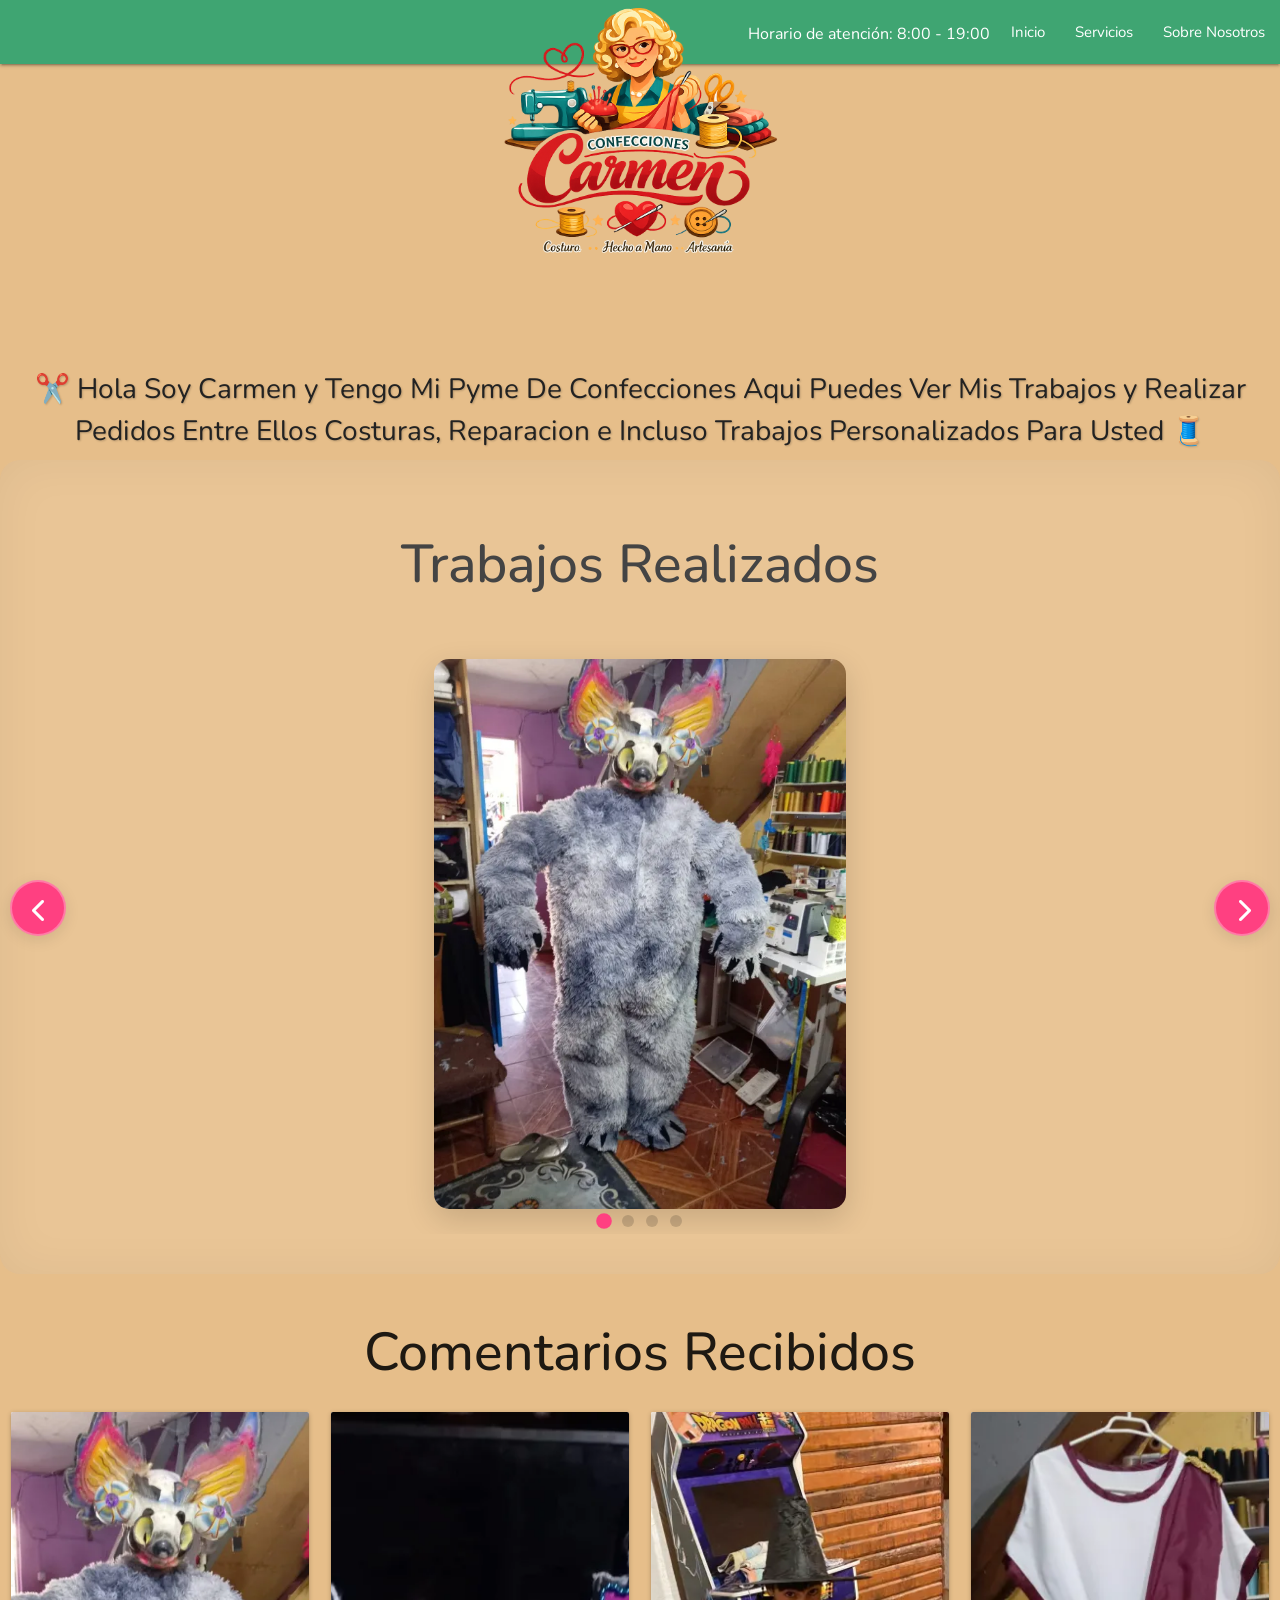
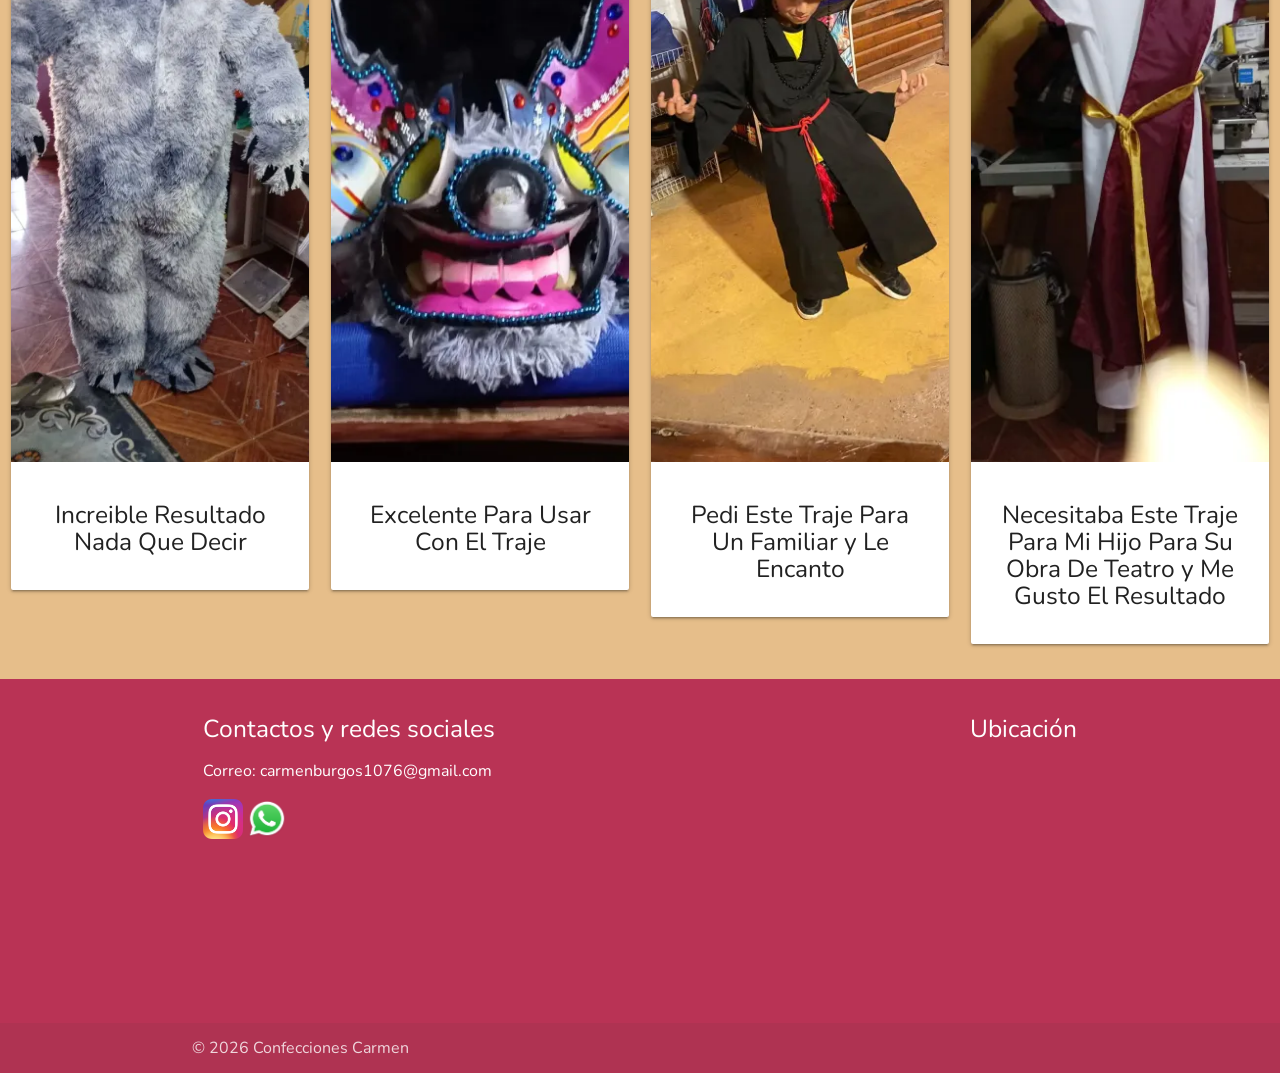
==== commit 89934a48: "Orden en archivos Se ordeno de mejor manera los archivos img, js, y cs, metiendolos en una carpeta d" ====
--- a/Front_End_Proyecto/index.html
+++ b/Front_End_Proyecto/index.html
@@ -4,23 +4,27 @@
   <meta charset="UTF-8">
   <meta name="viewport" content="width=device-width, initial-scale=1.0">
   <title>Tienda de Costuras</title>
+  <!-- Se agrega referencias de font de google nunito-->
   <link rel="preconnect" href="https://fonts.googleapis.com">
   <link rel="preconnect" href="https://fonts.gstatic.com" crossorigin>
   <link href="https://fonts.googleapis.com/css2?family=Nunito:wght@400;600;700;800&display=swap" rel="stylesheet">
   <link rel="stylesheet" href="https://cdnjs.cloudflare.com/ajax/libs/font-awesome/6.5.0/css/all.min.css">
+  <!-- Se agrega referencias de materialize-->
   <link rel="stylesheet" href="https://cdnjs.cloudflare.com/ajax/libs/materialize/1.0.0/css/materialize.min.css">
+  <!-- Se agrega referencias de iconos de google -->
   <link href="https://fonts.googleapis.com/icon?family=Material+Icons" rel="stylesheet">
-  <link rel="stylesheet" href="css/css.css">
+  <!-- Se agrega referencias de css personalizado-->
+  <link rel="stylesheet" href="assets/css/css.css">
 
 </head>
 <body>
+  <!-- aqui va la Barra superior -->
   <header>
     <nav class="barra-superior">
   <div class="nav-wrapper">
-    <a href="index.html" class="brand-logo center hide-on-small-only">
-      <img src="img/ConC v3.png" alt="Logo Mi Empresa" class="logo-img">
+    <a href="index.html" class="brand-logo center">
+      <img src="assets/img/ConC v3.png" alt="Logo Mi Empresa" class="logo-img">
     </a>
-
 
     <a href="#" data-target="mobile-nav" class="sidenav-trigger"><i class="material-icons">menu</i></a>
 
@@ -33,6 +37,7 @@
       </div>
     </nav>
 
+    <!-- Menú lateral para móviles -->
     <ul class="sidenav" id="mobile-nav">
       <li><a href="index.html">Inicio</a></li>
       <li><a href="servicios.html">Servicios</a></li>
@@ -41,6 +46,7 @@
   </header>
 
   
+  <!-- Contenido principal -->
   <main>
 
      <div class="intro-trabajos">
@@ -50,10 +56,10 @@
   <h2 class="center-align"><strong>Trabajos Realizados</strong></h2>
   
   <div class="carousel carousel-slider center">
-    <a class="carousel-item" href="#one!"><img src="img/oso_traje.webp" alt="Traje Oso"></a>
-    <a class="carousel-item" href="#two!"><img src="img/cabeza_oso.webp" alt="Cabeza Oso"></a>
-    <a class="carousel-item" href="#three!"><img src="img/saya-boy.webp" alt="Saya Boy"></a>
-    <a class="carousel-item" href="#four!"><img src="img/traje.webp" alt="Traje"></a>
+    <a class="carousel-item" href="#one!"><img src="assets/img/oso_traje.webp" alt="Traje Oso"></a>
+    <a class="carousel-item" href="#two!"><img src="assets/img/cabeza_oso.webp" alt="Cabeza Oso"></a>
+    <a class="carousel-item" href="#three!"><img src="assets/img/saya-boy.webp" alt="Saya Boy"></a>
+    <a class="carousel-item" href="#four!"><img src="assets/img/traje.webp" alt="Traje"></a>
   </div>
 
   <a class="btn-floating btn-large waves-effect waves-light pink accent-2 movePrevCarousel">
@@ -70,7 +76,7 @@
         <div class="col s12 m3">
           <div class="card">
             <div class="card-image">
-              <img class="responsive-img" src="img/oso_traje.webp" alt="Imagen Traje Oso">
+              <img class="responsive-img" src="assets/img/oso_traje.webp" alt="Imagen Traje Oso">
             </div>
             <div class="card-content">
               <h5  class="center-align ">Increible Resultado Nada Que Decir</h5>
@@ -81,7 +87,7 @@
         <div class="col s12 m3">
           <div class="card">
             <div class="card-image">
-              <img class="responsive-img" src="img/cabeza_oso.webp" alt="Imagen Cabeza Oso">
+              <img class="responsive-img" src="assets/img/cabeza_oso.webp" alt="Imagen Cabeza Oso">
             </div>
             <div class="card-content">
               <h5  class="center-align ">Excelente Para Usar Con El Traje</h5>
@@ -92,7 +98,7 @@
         <div class="col s12 m3">
           <div class="card">
             <div class="card-image">
-              <img class="responsive-img" src="img/saya-boy.webp" alt="Imagen de un disfraz de Saya Boy">
+              <img class="responsive-img" src="assets/img/saya-boy.webp" alt="Imagen de un disfraz de Saya Boy">
             </div>
             <div class="card-content">
               <h5  class="center-align ">Pedi Este Traje Para Un Familiar y Le Encanto</h5>
@@ -103,7 +109,7 @@
         <div class="col s12 m3">
           <div class="card">
             <div class="card-image">
-              <img class="responsive-img" src="img/traje.webp" alt="Imagen de un traje">
+              <img class="responsive-img" src="assets/img/traje.webp" alt="Imagen de un traje">
             </div>
             <div class="card-content">
               <h5  class="center-align ">Necesitaba Este Traje Para Mi Hijo Para Su Obra De Teatro y Me Gusto El Resultado</h5>
@@ -117,17 +123,19 @@
   </main>
 
 
+  <!-- aqui va el pie de pagina -->
   <footer class="page-footer">
     <div class="container">
       <div class="row">
+        <!-- Columna izquierda: contactos y redes -->
         <div class="col s12 m6">
           <h5 class="white-text">Contactos y redes sociales</h5> 
           <p class="white-text"><a class="link_correo" href="mailto:carmenburgos1076@gmail.com">Correo: carmenburgos1076@gmail.com</a></p>
           <a href="https://www.instagram.com/carmenburgos1076" target="_blank">
-            <img src="img/Instagram_icon.png" alt="Instagram_icon" width="40" height="40">
+            <img src="assets/img/Instagram_icon.png" alt="Instagram_icon" width="40" height="40">
           </a>
           <a href="https://wa.me/56961968245" target="_blank">
-            <img src="img/WhatsApp_icon.png" alt="WhatsApp_icon" width="40" height="40">
+            <img src="assets/img/WhatsApp_icon.png" alt="WhatsApp_icon" width="40" height="40">
           </a>
         </div>
 
@@ -155,6 +163,6 @@
 
 
   <script src="https://cdnjs.cloudflare.com/ajax/libs/materialize/1.0.0/js/materialize.min.js"></script>
-  <script src="js/js.js"></script>
+  <script src="assets/js/js.js"></script>
 </body>
 </html>
--- a/Front_End_Proyecto/assets/css/css.css
+++ b/Front_End_Proyecto/assets/css/css.css
@@ -0,0 +1,253 @@
+@import url('https://fonts.googleapis.com/css2?family=Nunito:wght@400;600;700;800&display=swap');
+
+*:not(i):not(.fas):not(.fab):not(.far):not(.fal):not(.fad):not(.fat):not(.material-icons) {
+  font-family: 'Nunito', sans-serif;
+}
+
+ body {
+    display: flex;
+    min-height: 100vh;
+    flex-direction: column;
+    font-size: 16px;
+    background-color: #E6BE8A;
+  }
+
+  .responsive-img {
+    height: 650px  !important;
+    width: 100% !important;
+    object-fit: cover;
+
+  }
+  
+  .horario-nav {
+  font-size: 16px;   
+  padding: 2px 6px;  
+}
+
+  main {
+    flex: 1 0 auto;
+  }
+
+  .title-nosotros {
+    margin-bottom: 50px;
+  }
+
+  .title-nosotros-datos {
+    margin-bottom: 25px;
+    margin-top: 25px;
+    font-weight: bold !important;
+  }
+
+  .barra-superior {
+  background-color: #3FA572;
+  }
+
+  /* ── Estilos Limpios del Carrusel ── */
+  .carousel-container {
+    padding: 40px 0;
+    background: rgba(255, 255, 255, 0.1); /* Sutil fondo para separar secciones */
+    border-radius: 20px;
+    margin: 20px 0;
+    position: relative;
+    overflow: hidden;
+    box-shadow: inset 0 0 50px rgba(0,0,0,0.05);
+  }
+
+  .carousel-container h2 {
+    margin-bottom: 40px;
+    font-weight: 700;
+    color: #444;
+  }
+
+  .carousel {
+    height: 600px !important;
+    width: 100%;
+  }
+
+  .carousel.carousel-slider {
+    height: 600px !important;
+  }
+
+  .carousel .carousel-item {
+    display: flex !important;
+    justify-content: center;
+    align-items: center;
+    width: 100% !important;
+    opacity: 0; /* Inactivo */
+    transition: opacity 0.5s ease;
+  }
+
+  .carousel .carousel-item.active {
+    opacity: 1;
+  }
+
+  .carousel-item img {
+    width: auto !important; 
+    max-height: 550px;
+    border-radius: 15px; /* Bordes suaves */
+    box-shadow: 0 10px 30px rgba(0,0,0,0.15); /* Sombra elegante */
+    transition: transform 0.3s ease;
+    object-fit: contain;
+  }
+
+  .carousel-item img:hover {
+    transform: scale(1.02); /* Micro-interacción */
+  }
+
+  /* Botones de navegación con desenfoque de fondo */
+  .moveNextCarousel, .movePrevCarousel {
+    position: absolute;
+    top: 55%;
+    z-index: 10;
+    transform: translateY(-50%);
+    background-color: rgba(255, 64, 129, 0.7) !important;
+    backdrop-filter: blur(5px);
+    border: 2px solid rgba(255, 255, 255, 0.3);
+    box-shadow: 0 4px 15px rgba(0,0,0,0.1) !important;
+    transition: all 0.3s ease !important;
+  }
+
+  .movePrevCarousel {
+    left: 10px;
+  }
+
+  .moveNextCarousel {
+    right: 10px;
+  }
+
+  .moveNextCarousel:hover, .movePrevCarousel:hover {
+    background-color: rgba(255, 64, 129, 1) !important;
+    transform: translateY(-50%) scale(1.1);
+  }
+
+  .carousel .indicators .indicator-item {
+    background-color: rgba(0,0,0,0.15);
+    width: 12px;
+    height: 12px;
+    margin: 0 6px;
+    transition: transform 0.3s ease;
+  }
+
+  .carousel .indicators .indicator-item.active {
+    background-color: #ff4081;
+    transform: scale(1.3);
+  }
+
+  /* ───────────────────────────────── */
+
+  .logo-img {
+  height: 350px;
+  margin-top: -25px;
+  }
+
+  .logo-alter {
+  height: 300px;
+  position: absolute;
+  top: -50px;
+  left: -1275px;
+  }
+
+  .products-content {
+  margin-top: 50px;
+  }
+
+  .intro-trabajos {
+  margin-top: 300px;
+  margin-bottom: -20px;
+  font-size: 28px;
+  text-shadow: 1px 1px 2px rgba(0,0,0,0.2);
+  color: #222;
+  }
+
+  /* ── Accesibilidad ── */
+  a:focus,
+  button:focus,
+  input:focus,
+  select:focus,
+  textarea:focus {
+    outline: 1px solid #818181;
+    outline-offset: 2px;
+    border-radius: 2px;
+  }
+  
+  nav {
+    background-color: #3FA572; /* Color base del nav */
+  }
+
+  .sidenav {
+    background-color: #3FA572;
+  }
+
+  .sidenav li a {
+    color: white !important;
+    font-weight: 600;
+  }
+
+  .sidenav li a:hover {
+    background-color: rgba(255, 255, 255, 0.1) !important;
+  }
+  
+  .page-footer {
+    background-color: #b93355;
+  }
+  
+  .responsive-service-img {
+    height: 150px !important;
+    width: auto !important;
+    margin: 20px auto 0 !important;
+    display: block;
+    object-fit: contain;
+  }
+
+  .card_servicios {
+    border-radius: 15px;
+  }
+
+  .link_correo {
+    color: white;
+  }
+
+  .link_correo:hover {
+    color: #FFD1DC;
+  }
+
+  /* Estilos para el Mapa Responsivo */
+  .map-container {
+    width: 100%;
+    max-width: 400px;
+    height: 250px;
+    margin-left: auto;
+    border-radius: 8px;
+    overflow: hidden;
+  }
+
+  .map-container iframe {
+    width: 100% !important;
+    height: 100% !important;
+  }
+
+  @media only screen and (max-width: 600px) {
+    .map-container {
+      max-width: 100%;
+      height: 200px;
+      margin-top: 20px;
+    }
+    
+    .logo-img {
+      height: 200px;
+      margin-top: 0;
+    }
+
+    .intro-trabajos {
+      margin-top: 150px;
+      font-size: 20px;
+    }
+
+    .carousel, .carousel.carousel-slider {
+      height: 400px !important;
+    }
+    
+    .carousel-item img {
+      max-height: 350px;
+    }
+  }
